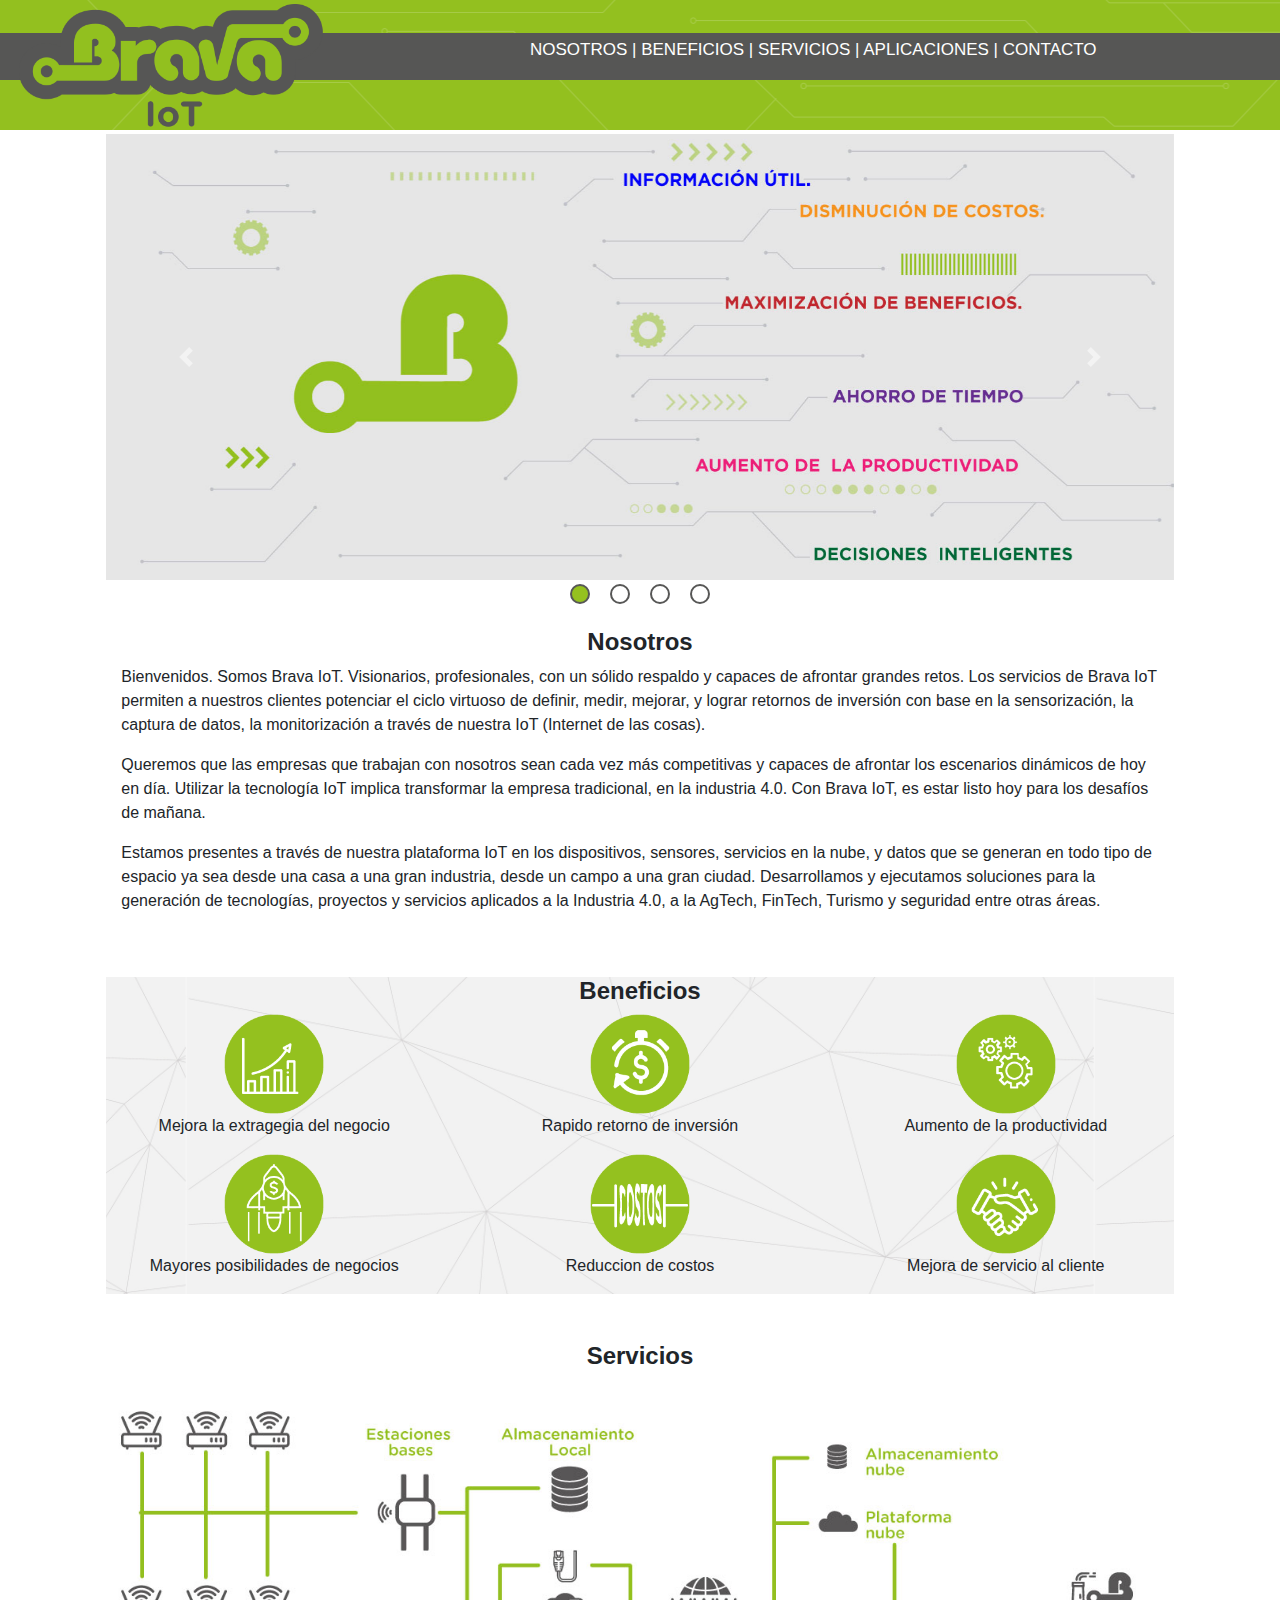
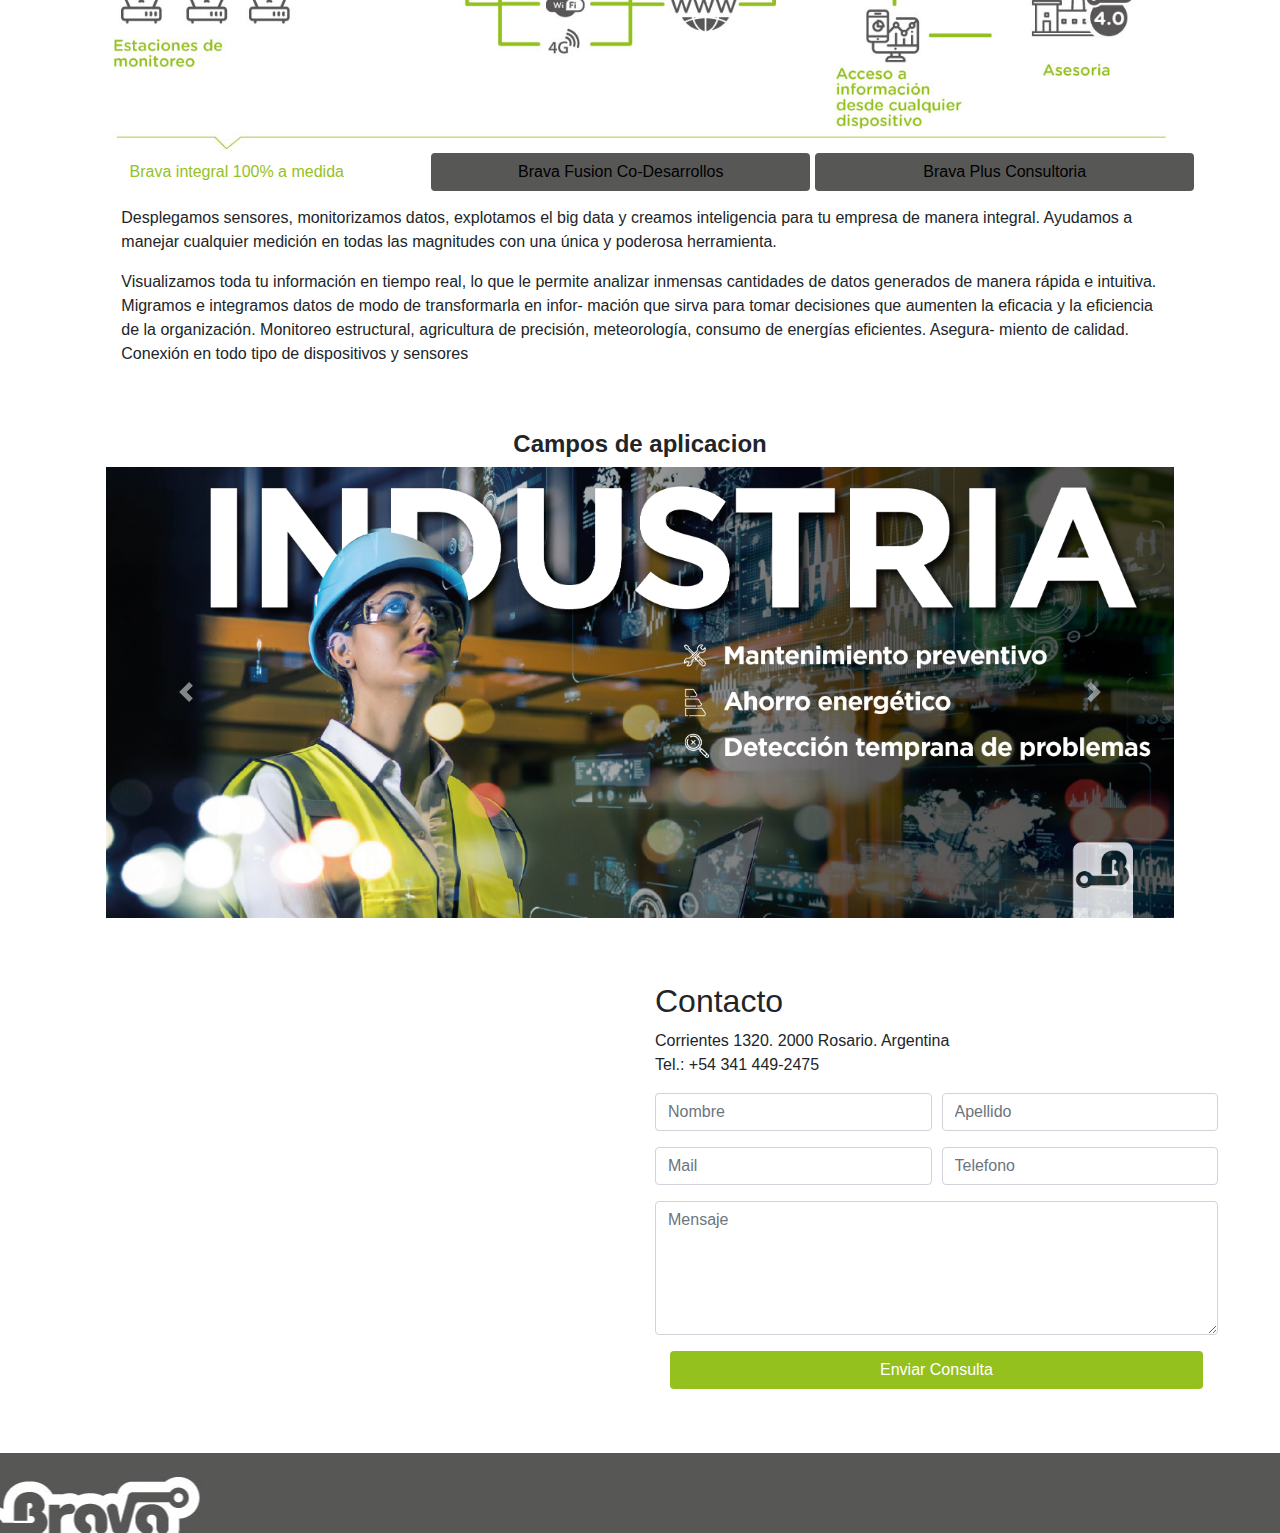
==== index.html @ 7b2b9c3a "cambio de nombre a html principal" ====
<!DOCTYPE html>
<html lang="en" xmlns="http://www.w3.org/1999/html">
<head>
    <link rel="stylesheet" href="https://use.fontawesome.com/releases/v5.8.1/css/all.css" integrity="sha384-50oBUHEmvpQ+1lW4y57PTFmhCaXp0ML5d60M1M7uH2+nqUivzIebhndOJK28anvf" crossorigin="anonymous">
    <!-- Required meta tags -->
    <meta charset="utf-8">
    <meta name="viewport" content="width=device-width, initial-scale=1, shrink-to-fit=no">
    <!-- Bootstrap CSS -->
    <link rel="stylesheet" href="css/general.css">
    <link rel="stylesheet" href="https://maxcdn.bootstrapcdn.com/bootstrap/4.0.0/css/bootstrap.min.css" integrity="sha384-Gn5384xqQ1aoWXA+058RXPxPg6fy4IWvTNh0E263XmFcJlSAwiGgFAW/dAiS6JXm" crossorigin="anonymous">
    <title>Brava-IoT</title>
    <link rel="shortcut icon" href="B verde.png">
</head>

<body>
<nav class="col-9" id="menuMobile" style="display: none;">
    <div class="navbar-collapse" id="navbarNavDropdown">
        <ul class="navbar-nav">
            <li class="nav-item py-2 border-bottom">
                <a class="nav-link color-inherit" id="nosMob">NOSOTROS</a>
            </li>
            <li class="nav-item py-2 border-bottom">
                <a class="nav-link" id="benMob" >BENEFICIOS</a>
            </li>
            <li class="nav-item py-2 border-bottom">
                <a class="nav-link" id="serMob">SERVICIOS</a>
            </li>
            <li class="nav-item py-2 border-bottom">
                <a class="nav-link"  id="appMob">APLICACIONES</a>
            </li>
            <li class="nav-item py-2 border-bottom">
                <a class="nav-link" id="contMob" >CONTACTO</a>
            </li>
        </ul>
    </div>
</nav>

<header id="header" >
    <button class="burger navbar-toggler" type="button"> 
        <i class="fa fa-bars"></i>
    </button>
    <div>
        <img src="img/Logo-header.png" class="img-header" >
        <div class=" menu">
            <h5 style="color: white" class="h5nos">
                <a style='text-decoration:none; color: white;'  id="nosM">NOSOTROS</a>
                |  <a style='text-decoration:none; color: white;' class=" nav-item" id="benM">BENEFICIOS</a>
                |  <a style='text-decoration:none; color: white;' class="nav-item" id="serM">SERVICIOS</a>
                |  <a style='text-decoration:none; color: white;' class=" nav-item" id="appM">APLICACIONES</a>
                |  <a style='text-decoration:none; color: white;' class="nav-item" id="contM">CONTACTO</a>
            </h5>
        </div>
    </div>

</header>
<br>
<div class="container contenedor" >
    <div class="slider">
        <div id="carouselExampleIndicators" class="carousel slide" data-ride="carousel">
            <ol class="carousel-indicators">
                <li data-target="#carouselExampleIndicators" data-slide-to="0" class="active indicadorCarrousel"></li>
                <li data-target="#carouselExampleIndicators" data-slide-to="1" class="indicadorCarrousel"></li>
                <li data-target="#carouselExampleIndicators" data-slide-to="2" class="indicadorCarrousel"></li>
                <li data-target="#carouselExampleIndicators" data-slide-to="3" class="indicadorCarrousel" ></li>
              </ol>
            <div class="carousel-inner">
              <div class="carousel-item active">
                <img class="d-block w-100" src="img/Slider/SLIDER-1.jpg" alt="First slide">
              </div>
              <div class="carousel-item">
                <img class="d-block w-100" src="img/Slider/SLIDER-2.jpg" alt="Second slide">
              </div>
              <div class="carousel-item">
                <img class="d-block w-100" src="img/Slider/SLIDER-3.jpg" alt="Third slide">
              </div>
              <div class="carousel-item">
                <img class="d-block w-100" src="img/Slider/SLIDER-4.jpg" alt="fourth slide">
              </div>
              
            </div>
            <a class="carousel-control-prev" href="#carouselExampleIndicators" role="button" data-slide="prev">
              <span class="carousel-control-prev-icon" aria-hidden="true"></span>
              <span class="sr-only">Previous</span>
            </a>
            <a class="carousel-control-next" href="#carouselExampleIndicators" role="button" data-slide="next">
              <span class="carousel-control-next-icon" aria-hidden="true"></span>
              <span class="sr-only">Next</span>
            </a>
          </div> 
          
    </div>
    </br></br>
    <section id="nosotros">
        <h4 align="center"><b>Nosotros</b></h4>
        <div class="texto">
            <p>Bienvenidos. Somos Brava IoT. Visionarios, profesionales, con un sólido respaldo y capaces de afrontar grandes retos. Los servicios de Brava IoT permiten a nuestros clientes potenciar el ciclo virtuoso de definir, medir, mejorar, y lograr retornos de inversión con base en la sensorización, la captura de datos, la monitorización a través de nuestra IoT (Internet de las cosas).</p>

            <p> Queremos que las empresas que trabajan con nosotros sean cada vez más competitivas y capaces de afrontar los escenarios dinámicos de hoy en día. Utilizar la tecnología IoT implica transformar la empresa tradicional, en la industria 4.0. Con Brava IoT, es estar listo hoy para los desafíos de mañana.</p>

            <p> Estamos presentes a través de nuestra plataforma IoT en los dispositivos, sensores, servicios en la nube, y datos que se generan en todo tipo de espacio ya sea desde una casa a una gran industria, desde un campo a una gran ciudad. Desarrollamos y ejecutamos soluciones para la generación de tecnologías, proyectos y servicios aplicados a la Industria 4.0, a la AgTech, FinTech, Turismo y seguridad entre otras áreas.</p>

        </div>

        
    </section>
    </br></br>
    <section >
        
        <div id="beneficios" style="display: block;margin-left: auto;margin-right: auto;">
        <div class="text-center">
            <h4 align="center"><b>Beneficios</b></h4>
        </div>
            <div class="row " style="text-align: center;">
                <div class="col-6 col-md-4">
                    <img src="img/mejora-estrategia.png" class="imgBeneficios" >
                    <p>Mejora la extragegia del negocio</p>
                </div>
                <div class="col-6 col-md-4 ">
                    <img src="img/rapido-retorno-inversion.png" class="imgBeneficios" >
                    <p>Rapido retorno de inversión</p>
                </div>
                <div class="col-6 col-md-4 ">
                    <img src="img/Aumento-productividad.png" class="imgBeneficios" >
                    <p>Aumento de la productividad</p>
                </div>
               
                <div class="col-6 col-md-4 ">
                    <img src="img/mayores-posibilidades.png"class="imgBeneficios" >
                    <p>Mayores posibilidades de negocios</p>
                </div>
                <div class="col-6 col-md-4 ">
                    <img src="img/costos.png" class="imgBeneficios" >
                    <p>Reduccion de costos</p>
                </div>
                <div class="col-6 col-md-4 ">
                    <img src="img/mejora-de-servicio.png"class="imgBeneficios">
                    <p>Mejora de servicio al cliente</p>
                </div>
            </div>
        </div>
    </center>
    </section>
    </br></br>
    <section id ="servicios">
        <h4 align="center" ><b>Servicios</b></h4>
        
        <img src="img/servicios/servicios.jpg" width="90%"  alt="servicios" id="imgServicios"  class="centrado">
        <div class="centrado">
            <button id="btnServicios1" class=" btnServicio btn btnSeleccionado" onclick="cambiarDatos(1)" >Brava integral 100% a medida</button>
            <button id="btnServicios2" class="btnServicio btn center-block btnNoSeleccionado" onclick="cambiarDatos(2)" >Brava Fusion Co-Desarrollos</button>
            <button id="btnServicios3"  class="btnServicio btn center-block btnNoSeleccionado" onclick="cambiarDatos(3)" >Brava Plus Consultoria</button>
        </div>
        <div class="texto" style="margin-top: 15px;">
        <p>
            Desplegamos sensores, monitorizamos datos, explotamos el big data y creamos inteligencia para tu empresa
             de manera integral. Ayudamos a manejar cualquier medición en todas las magnitudes con una única y
            poderosa herramienta.
        </p>
        <p>
            Visualizamos toda tu información en tiempo real, lo que le permite analizar inmensas cantidades de datos
            generados de manera rápida e intuitiva. Migramos e integramos datos de modo de transformarla en infor-
            mación que sirva para tomar decisiones que aumenten la eficacia y la eficiencia de la organización.
            Monitoreo estructural, agricultura de precisión, meteorología, consumo de energías eficientes. Asegura-
            miento de calidad. Conexión en todo tipo de dispositivos y sensores
        </p>
    </div>
    </section>
    </br></br>
    <section id="aplicaciones">
        <h4 align="center"><b>Campos de aplicacion</b></h4>
        <div  class="slider">
            <div id="carouselExampleControls" class="carousel slide" data-ride="carousel">
                <div class="carousel-inner">
                  <div class="carousel-item active">
                    <img class="d-block w-100" src="img/Slider abajo/1-industria.jpg" alt="First slide">
                  </div>
                  <div class="carousel-item">
                    <img class="d-block w-100" src="img/Slider abajo/2-campo.jpg" alt="Second slide">
                  </div>
                  <div class="carousel-item">
                    <img class="d-block w-100" src="img/Slider abajo/3-biotecnologia.jpg" alt="Third slide">
                  </div>
                  <div class="carousel-item">
                    <img class="d-block w-100" src="img/Slider abajo/4-deportes.jpg" alt="Second slide">
                  </div>
                  <div class="carousel-item">
                    <img class="d-block w-100" src="img/Slider abajo/5-salud.jpg" alt="Third slide">
                  </div>
                  <div class="carousel-item">
                    <img class="d-block w-100" src="img/Slider abajo/6-hogar.jpg" alt="Second slide">
                  </div>
                  
                </div>
                <a class="carousel-control-prev" href="#carouselExampleControls" role="button" data-slide="prev">
                  <span class="carousel-control-prev-icon" aria-hidden="true"></span>
                  <span class="sr-only">Previous</span>
                </a>
                <a class="carousel-control-next" href="#carouselExampleControls" role="button" data-slide="next">
                  <span class="carousel-control-next-icon" aria-hidden="true"></span>
                  <span class="sr-only">Next</span>
                </a>
              </div>
        </div>
       
    </section>
    </br></br>
    <section id="contacto" class="contacto">
        <div class="container-fluid">
            <div class="row">
                <div class="col-12 col-md-6" id="mapsGPL">
                    <iframe src="https://www.google.com/maps/embed?pb=!1m18!1m12!1m3!1d2367.3585824301713!2d-60.64331380575927!3d-32.95231325475395!2m3!1f0!2f0!3f0!3m2!1i1024!2i768!4f13.1!3m3!1m2!1s0x0%3A0x48634bfb0e82efd8!2sGPL%20Sistemas%20SA!5e0!3m2!1ses!2sar!4v1582115072824!5m2!1ses!2sar"  frameborder="0" style="border:0; width:100%; height:100%;"  allowfullscreen=""></iframe>
                </div>
                <div class="col-12 col-md-6 py-3" id="formCon">
                    <h2 class="sizeh2">Contacto</h2>
                    <p class="pnos">
                        Corrientes 1320. 2000 Rosario. Argentina
                        <br>
                        Tel.: +54 341 449-2475
                        <br>
                    </p>
                    <form action="https://script.google.com/macros/s/AKfycby_UKivGF93tU7LrT63naEcHb3own962Rqt6sk4dbiiPIapubM/exec"
                          class="gform" method="POST">

                        <div class="thankyou_message alert alert-primary" style="display: none;">
                            <h2>Gracias por contactarnos! <br>Estaremos respondiendote pronto.</h2>
                        </div>
                        <div class="form-row  my-3">
                            <div class="col">
                                <input type="text" name="name" class="form-control" placeholder="Nombre" required>
                            </div>
                            <div class="col">
                                <input type="text" name="lastname" class="form-control" placeholder="Apellido" required>
                            </div>
                        </div>
                        <div class="form-row my-3">
                            <div class="col">
                                <input type="email" name="email" class="form-control" placeholder="Mail" required>
                            </div>
                            <div class="col">
                                <input type="text" name="tel" class="form-control" placeholder="Telefono" required>
                            </div>
                        </div>
                        <div class="form-row my-3">
                            <div class="col">
                                <textarea class="form-control" name="message" placeholder="Mensaje" rows="5" required></textarea>
                            </div>
                        </div>
                        <div class="col-12 text-center text-md-left">
                            <button style=" background-color: #95C11F;color: white;" class="btn btn-block rounded-pill px-5" type="submit">Enviar Consulta </button>
                        </div>
                    </form>
                </div>
            </div>
        </div>
    </section>

</div>
</br></br>
<footer id="footer" >
    
</footer>
 <!-- jQuery first, then Popper.js, then Bootstrap JS -->
 <script src="js/jquery-3.4.1.min.js"></script>
 <script src="js/bootstrap.min.js"></script>
 <script src="js/contacto.js"></script>
 <script>
    function cambiarDatos(orden){
            if(orden==1){
                $("#imgServicios").fadeOut(300, function (){
                    $("#imgServicios").attr("src","img/servicios/servicios.jpg");
                }).fadeIn(300);


                $("#btnServicios1").removeClass("btnNoSeleccionado");
                $("#btnServicios1").addClass("btnSeleccionado");

                $("#btnServicios2").removeClass("btnSeleccionado");
                $("#btnServicios3").removeClass("btnSeleccionado");

                $("#btnServicios2").addClass("btnNoSeleccionado");
                $("#btnServicios3").addClass("btnNoSeleccionado");

            }
            if(orden==2){
                $("#imgServicios").fadeOut(300, function (){
                    $("#imgServicios").attr("src","img/servicios/servicios2.jpg");
                }).fadeIn(300);

                $("#btnServicios2").removeClass("btnNoSeleccionado");
                $("#btnServicios2").addClass("btnSeleccionado");

                $("#btnServicios1").removeClass("btnSeleccionado");
                $("#btnServicios3").removeClass("btnSeleccionado");

                $("#btnServicios1").addClass("btnNoSeleccionado");
                $("#btnServicios3").addClass("btnNoSeleccionado");


            }
            if(orden==3){
                $("#imgServicios").fadeOut(300, function (){
                    $("#imgServicios").attr("src","img/servicios/servicios3.jpg");
                }).fadeIn(300);

                $("#btnServicios3").removeClass("btnNoSeleccionado");
                $("#btnServicios3").addClass("btnSeleccionado");

                $("#btnServicios1").removeClass("btnSeleccionado");
                $("#btnServicios2").removeClass("btnSeleccionado");

                $("#btnServicios1").addClass("btnNoSeleccionado");
                $("#btnServicios2").addClass("btnNoSeleccionado");
            }
        }

        $(document).ready(function(){

	   		// scroll desde pc o pantalla grande
    		$("#nosM").click(function() {
    		    $('html,body').animate({
    		        scrollTop: $("#nosotros").offset().top},
    		        'slow');
    		});
    		$("#benM").click(function() {

    		    $('html,body').animate({
    		        scrollTop: $("#beneficios").offset().top},
    		        'slow');
    		});
    		$("#serM").click(function() {
    		    $('html,body').animate({
    		        scrollTop: $("#servicios").offset().top},
    		        'slow');
    		});
    		$("#appM").click(function() {
                console.log("yendo a aplicaiones")
    		    $('html,body').animate({
    		        scrollTop: $("#aplicaciones").offset().top},
    		        'slow');
    		});
    		$("#contM").click(function() {
    		    $('html,body').animate({
    		        scrollTop: $(".contacto").offset().top},
    		        'slow');
    		});

    		// SCROLEO AL CLICKEAR EL MENU EN PANTALLA CEL (-768px)
    		// CIERRA EL MENU HAMBURGUESA
    		$("#nosMob").click(function() {
                $("#menuMobile").css('display', 'none');
    		    $('html,body').animate({
    		        scrollTop: $("#nosotros").offset().top},
    		        'slow');
    		});
    		$("#benMob").click(function() {
    			$("#menuMobile").css('display', 'none');
    		    $('html,body').animate({
    		        scrollTop: $("#beneficios").offset().top},
    		        'slow');
    		});

    		$("#serMob").click(function() {
    			$("#menuMobile").css('display', 'none');
    		    $('html,body').animate({
    		        scrollTop: $("#servicios").offset().top},
    		        'slow');
    		});

    		$("#appMob").click(function() {
    			$("#menuMobile").css('display', 'none');
    		    $('html,body').animate({
    		        scrollTop: $("#aplicaciones").offset().top},
    		        'slow');
    		});

    		$("#contMob").click(function() {
    			$("#menuMobile").css('display', 'none');
    		    $('html,body').animate({
    		        scrollTop: $("#contacto").offset().top},
    		        'slow');
    		});


    		$(".burger").click(function(){

    			$("#menuMobile").animate({width:'toggle'},350);

    		});



        })

        // Cierre del menu hamburguesa al clickear afuera
		$(document).mouseup(e => {
			if (!$('#menuMobile').is(e.target) // if the target of the click isn't the container...
					&& $('#menuMobile').has(e.target).length === 0 // ... nor a descendant of the container
					&& $('#menuMobile').css('display') != 'none' ) // and inst hide
			{
				$("#menuMobile").animate({width:'toggle'},350);

		}
		});
</script>
</body>
</html>
---- css/general.css ----
body{
        font-family: Lato-Regular;
    }
    a:hover{
        text-decoration: underline !important;
    }
    a{
        cursor: pointer !important;
    }
    .slider{
        width: 90%;
        display: block;
        margin-left: auto;
        margin-right: auto;

    }
    .centrado{
        display: block;
        margin-left: auto;
        margin-right: auto;
    }
    #header{

        background-image: url('../img/bg_header.png');
        background-repeat: no-repeat;
        background-position: top;
        background-position-x: center;
        background-position-y: top;
        width: 100%;
        height:  130px;
    }
    #beneficios{
        background-image: url('../img/bg_iconos.jpg');
        background-position: top;
        background-position-x: center;
        background-position-y: top;
        background-size: contain;
        width: 90%;
        height: auto;
    }
    #footer{
        background-image: url('../img/footer.jpg');
        background-repeat: no-repeat;
        background-position: top;
        background-position-x: center;
        background-position-y: top;
        background-size: auto;
        width: 100%;
        height:  80px;
    }
    
    .menu {
        display: none;
        position: absolute;
        top: 40px;
        left: 530px;

    }
    .btn{
        white-space: normal !important;
    }
    .imgBeneficios{
        width: 100px;
    }
    #menuMobile {
        display: none;
        background-repeat: repeat;
        height: 100%;
        position: fixed;
        z-index: 999;
        padding: 1rem 1rem;
        color: white;
    }
    .btnSeleccionado{
        background-color: white !important;
        color: #95C11F;
        text-decoration: none;
    }
    .btnNoSeleccionado{
        background-color: #575756 !important;
        color:black;
    }
    .contenedor{
        max-width: 95% !important;
        margin-top: -20px;
        
        margin-right: auto;
        margin-left: auto;

    }
    .texto{
        width: 90%;
        padding-right: 15px;
        padding-left: 15px;
        margin-right: auto;
        margin-left: auto;
    }

    .h5nos{
        margin-bottom: 0;
        font-size: 1.063rem;
    }
    #menuMobile {
        display: none;
        background-repeat: repeat;
        background-color: #575756;
        height: 100%;
        position: fixed;
        z-index: 999;
        padding: 1rem 1rem;
        color: white;
    }
    .burger {
        position: absolute;
         top: 1%;
         right: 2%;
        color: white;
        border: 1px solid white;
         display: block;
         z-index: 998;
    }
    @media (min-width:768px) {
        
        .burger {
            display: none;
        }
        .menu {
            display: block;
        }
    }
    @media (max-width:768px) {
        #header{
            height:  100px !important   ;
        }
        .slider{
            width: 100% !important;
            display: block!important;
            margin-left: auto!important;
            margin-right: auto!important;
        }
        .imgBeneficios{
            width: 50px !important    ;
        }
    
        .img-header{
            height: 90px !important;
            margin-top:15px !important;
        }
        .btnServicio{
            width :32%; border-radius: 0px; outline: none;
            height: 110px !important;
        }
    }
    
    .btnServicio{
        width :32%; border-radius: 0px; outline: none;
    }
    .img-header{
        height: 150px;
        margin-top:-10px;
    }
    .navbar-toggler{
        padding-top: 41px !important;
    }        
        

    .indicadorCarrousel{
        width: 20px !important;
        height: 20px  !important;
        border-radius: 100% !important;
        border-color: #575756 !important;
        border-width: 2px !important;
        border: solid;
        margin-right: 10px !important;
        margin-left: 10px !important;
        bottom: -50px !important;
        
    }
    .active{
        background-color: #95C11F !important;
    }
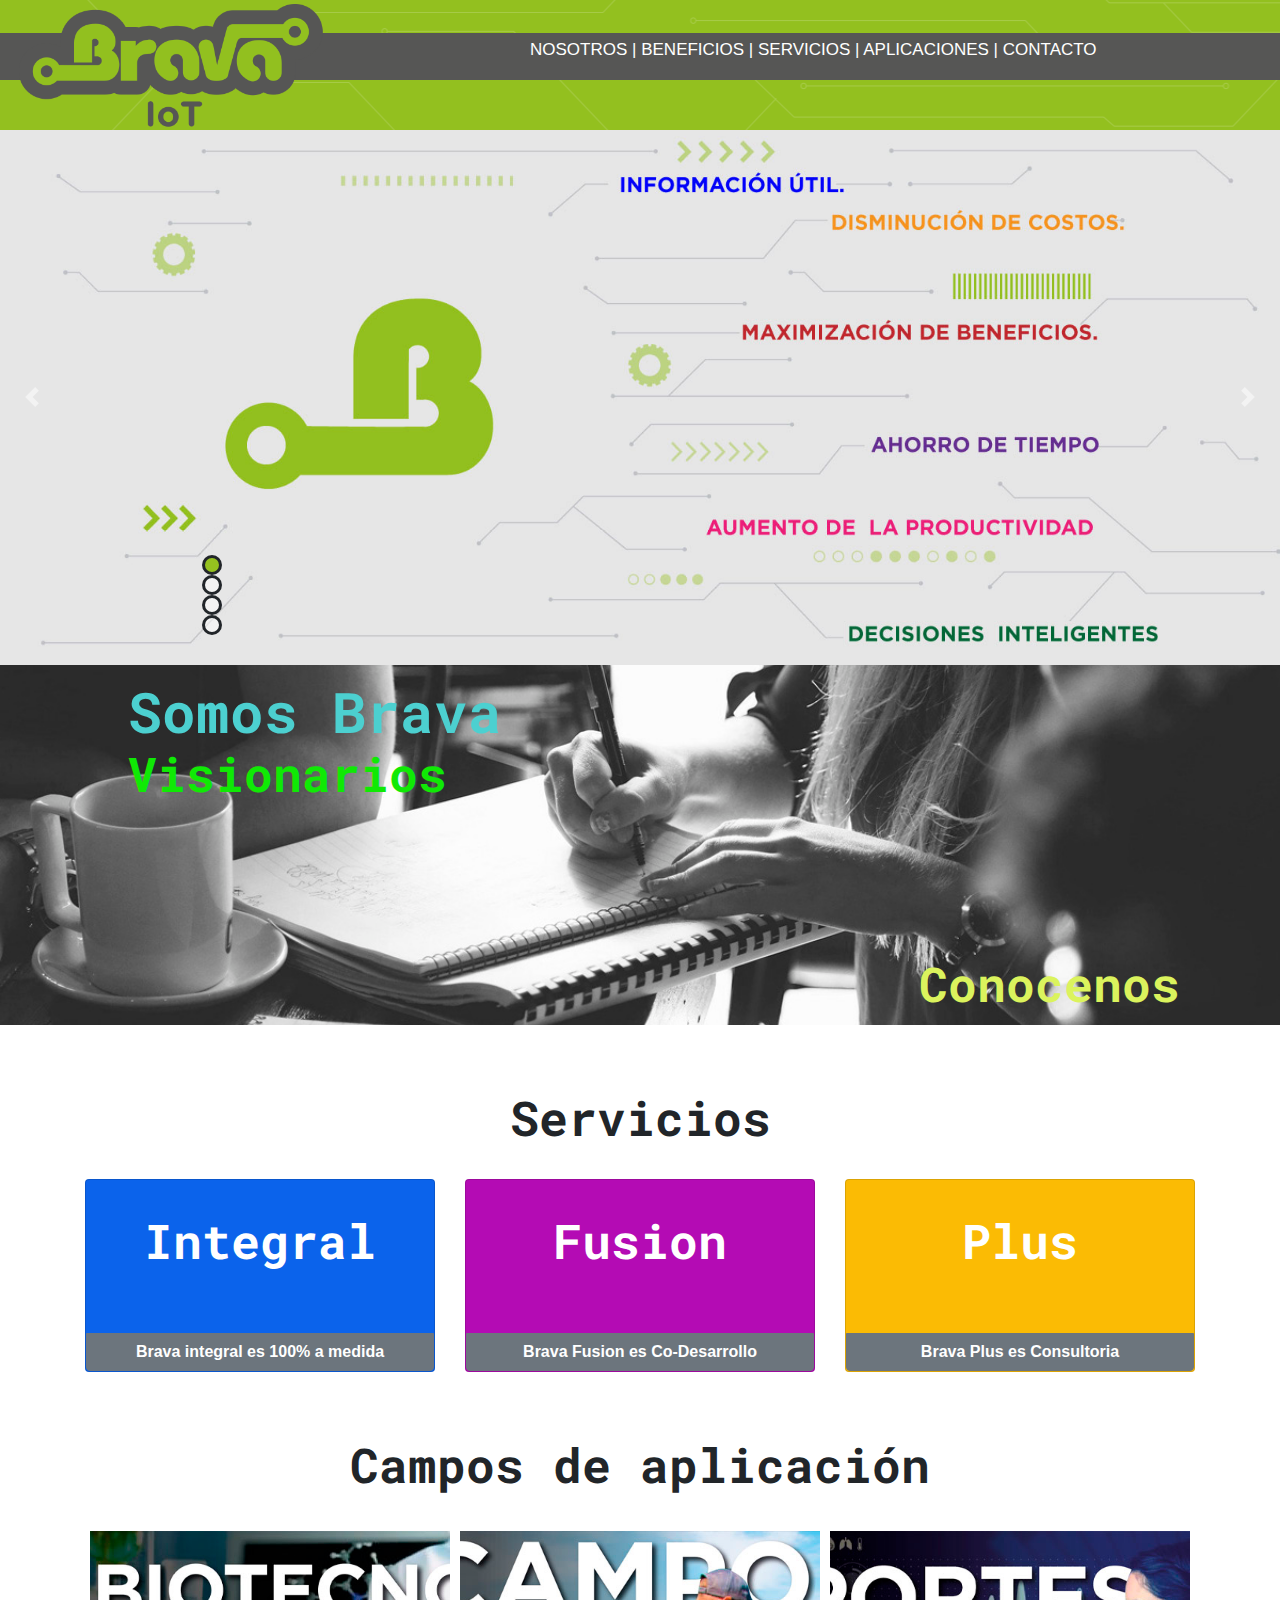
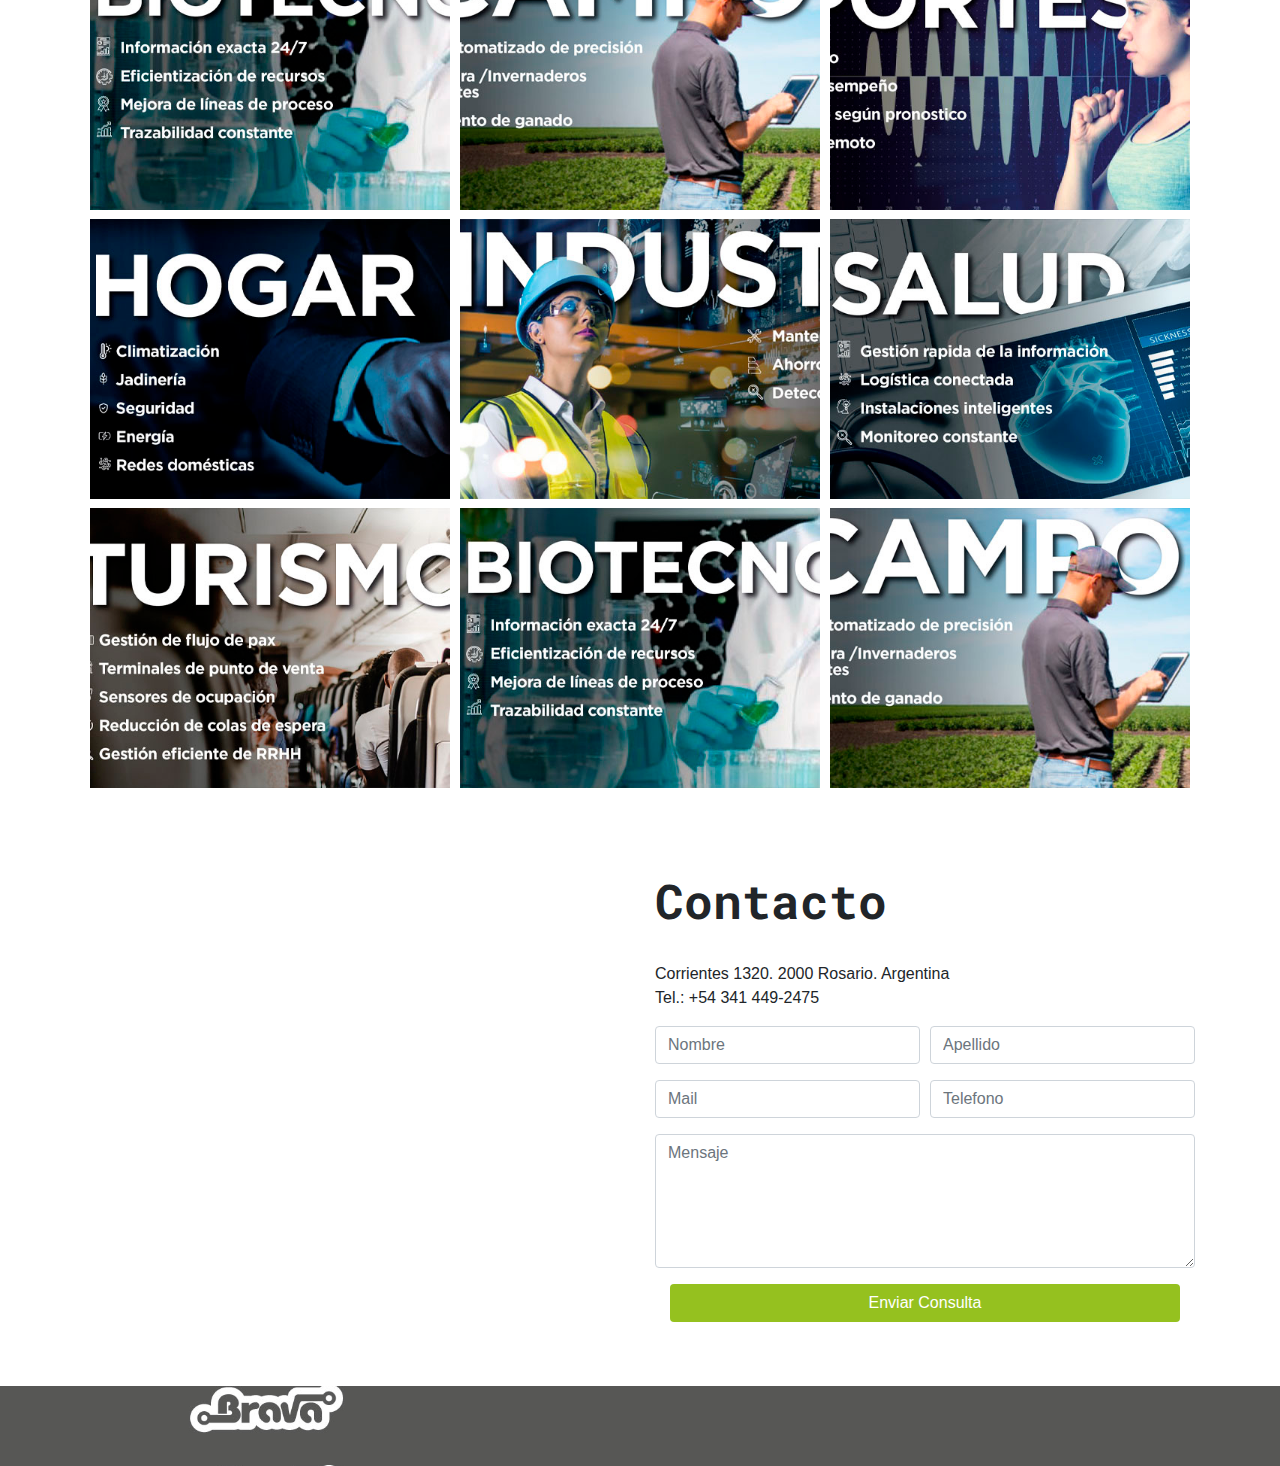
==== commit 37d0fee6: "Ajustes a la web, adaptaciones para mobile." ====
--- a/index.html
+++ b/index.html
@@ -2,6 +2,8 @@
 <html lang="en" xmlns="http://www.w3.org/1999/html">
 <head>
     <link rel="stylesheet" href="https://use.fontawesome.com/releases/v5.8.1/css/all.css" integrity="sha384-50oBUHEmvpQ+1lW4y57PTFmhCaXp0ML5d60M1M7uH2+nqUivzIebhndOJK28anvf" crossorigin="anonymous">
+    <link rel="preconnect" href="https://fonts.gstatic.com">
+    <link href="https://fonts.googleapis.com/css2?family=Roboto+Mono:wght@700&display=swap" rel="stylesheet">
     <!-- Required meta tags -->
     <meta charset="utf-8">
     <meta name="viewport" content="width=device-width, initial-scale=1, shrink-to-fit=no">
@@ -53,11 +55,10 @@
     </div>
 
 </header>
-<br>
-<div class="container contenedor" >
+<div class="container-fluid" id="container-brava">
     <div class="slider">
         <div id="carouselExampleIndicators" class="carousel slide" data-ride="carousel">
-            <ol class="carousel-indicators">
+            <ol class="carousel-indicators d-none d-md-block">
                 <li data-target="#carouselExampleIndicators" data-slide-to="0" class="active indicadorCarrousel"></li>
                 <li data-target="#carouselExampleIndicators" data-slide-to="1" class="indicadorCarrousel"></li>
                 <li data-target="#carouselExampleIndicators" data-slide-to="2" class="indicadorCarrousel"></li>
@@ -65,16 +66,20 @@
               </ol>
             <div class="carousel-inner">
               <div class="carousel-item active">
-                <img class="d-block w-100" src="img/Slider/SLIDER-1.jpg" alt="First slide">
+                <img class="w-100 d-none d-md-block" src="img/Slider/SLIDER-1.jpg" alt="First slide">
+                  <img class="w-100 d-block d-sm-none" src="img/slider-mobile/brava-inicial.jpg" alt="Brava">
               </div>
               <div class="carousel-item">
-                <img class="d-block w-100" src="img/Slider/SLIDER-2.jpg" alt="Second slide">
+                <img class="w-100 d-none d-md-block" src="img/Slider/SLIDER-2.jpg" alt="Second slide">
+                  <img class="w-100 d-block d-sm-none" src="img/slider-mobile/informacion-actualizada.jpg" alt="Informacion de Brava">
               </div>
               <div class="carousel-item">
-                <img class="d-block w-100" src="img/Slider/SLIDER-3.jpg" alt="Third slide">
+                <img class="w-100 d-none d-md-block" src="img/Slider/SLIDER-3.jpg" alt="Third slide">
+                  <img class="w-100 d-block d-sm-none" src="img/slider-mobile/monitoreo-remoto.jpg" alt="Monitoreo Remoto">
               </div>
               <div class="carousel-item">
-                <img class="d-block w-100" src="img/Slider/SLIDER-4.jpg" alt="fourth slide">
+                <img class="d-w-100 d-none d-md-block" src="img/Slider/SLIDER-4.jpg" alt="fourth slide">
+                  <img class="w-100 d-block d-sm-none" src="img/slider-mobile/triple-impacto.jpg" alt="Triple impacto">
               </div>
               
             </div>
@@ -89,9 +94,29 @@
           </div> 
           
     </div>
-    </br></br>
+
     <section id="nosotros">
-        <h4 align="center"><b>Nosotros</b></h4>
+        <div class="container-fluid">
+                <div class="row justify-content-between">
+                <div class="col-sm-12 col-md-12 col-lg-4 col-xl-6 align-self-start">
+                        <h1 class="title brava">
+                            <a>Somos Brava</a>
+                        </h1>
+                    <h2 class="title visionarios">
+                        <a>Visionarios</a>
+                    </h2>
+                </div>
+                <div class="col-sm-12 col-md-12 col-lg-3 col-xl-3 align-self-end">
+                    <h2 class="title conocenos">
+                        <a>Conocenos</a>
+                    </h2>
+                </div>
+            </div>
+        </div>
+
+
+
+        <!--<h4 align="center"><b>Nosotros</b></h4>
         <div class="texto">
             <p>Bienvenidos. Somos Brava IoT. Visionarios, profesionales, con un sólido respaldo y capaces de afrontar grandes retos. Los servicios de Brava IoT permiten a nuestros clientes potenciar el ciclo virtuoso de definir, medir, mejorar, y lograr retornos de inversión con base en la sensorización, la captura de datos, la monitorización a través de nuestra IoT (Internet de las cosas).</p>
 
@@ -99,14 +124,14 @@
 
             <p> Estamos presentes a través de nuestra plataforma IoT en los dispositivos, sensores, servicios en la nube, y datos que se generan en todo tipo de espacio ya sea desde una casa a una gran industria, desde un campo a una gran ciudad. Desarrollamos y ejecutamos soluciones para la generación de tecnologías, proyectos y servicios aplicados a la Industria 4.0, a la AgTech, FinTech, Turismo y seguridad entre otras áreas.</p>
 
-        </div>
-
-        
+        </div>-->
+
     </section>
-    </br></br>
+
+
     <section >
         
-        <div id="beneficios" style="display: block;margin-left: auto;margin-right: auto;">
+        <!--<div id="beneficios" style="display: block;margin-left: auto;margin-right: auto;">
         <div class="text-center">
             <h4 align="center"><b>Beneficios</b></h4>
         </div>
@@ -137,14 +162,89 @@
                     <p>Mejora de servicio al cliente</p>
                 </div>
             </div>
-        </div>
+        </div>-->
     </center>
     </section>
-    </br></br>
-    <section id ="servicios">
-        <h4 align="center" ><b>Servicios</b></h4>
-        
-        <img src="img/servicios/servicios.jpg" width="90%"  alt="servicios" id="imgServicios"  class="centrado">
+
+    <section id ="servicios" class="seccion">
+        <h2 align="center" class="title">Servicios</h2>
+        <!--card desktop-->
+        <div class="container d-none d-md-block">
+            <div class="row ">
+                <div class="col-4">
+                    <div class="card card-integral">
+                        <div class="card-body">
+                            <h5 class="card-title title">Integral</h5>
+                            <a href="#" class="btn btn-secondary">Brava integral es 100% a medida</a>
+                        </div>
+                    </div>
+                </div>
+                <div class="col-4">
+                    <div class="card card-fusion">
+                        <div class="card-body">
+                            <h5 class="card-title title">Fusion</h5>
+                            <a href="#" class="btn btn-secondary">Brava Fusion es Co-Desarrollo</a>
+                        </div>
+                    </div>
+                </div>
+                <div class="col-4">
+                    <div class="card card-plus">
+                        <div class="card-body">
+                            <h5 class="card-title title">Plus</h5>
+                            <a href="#" class="btn btn-secondary">Brava Plus es Consultoria</a>
+                        </div>
+                    </div>
+                </div>
+            </div>
+        </div>
+
+        <!--slider mobile-->
+        <div class="slider d-block d-sm-none">
+            <div id="carousel-servicios" class="carousel slide" data-ride="carousel">
+                <ol class="carousel-indicators">
+                    <li data-target="#carouselExampleIndicators" data-slide-to="0" class="active indicadorCarrousel"></li>
+                    <li data-target="#carouselExampleIndicators" data-slide-to="1" class="indicadorCarrousel"></li>
+                    <li data-target="#carouselExampleIndicators" data-slide-to="2" class="indicadorCarrousel"></li>
+                </ol>
+                <div class="carousel-inner">
+                    <div class="carousel-item active">
+                        <div class="card card-integral">
+                            <div class="card-body">
+                                <h5 class="card-title title">Integral</h5>
+                                <a href="#" class="btn btn-secondary">Brava integral es 100% a medida</a>
+                            </div>
+                        </div>
+                    </div>
+                    <div class="carousel-item">
+                        <div class="card card-fusion">
+                            <div class="card-body">
+                                <h5 class="card-title title">Fusion</h5>
+                                <a href="#" class="btn btn-secondary">Brava Fusion es Co-Desarrollo</a>
+                            </div>
+                        </div>
+                    </div>
+                    <div class="carousel-item">
+                        <div class="card card-plus">
+                            <div class="card-body">
+                                <h5 class="card-title title">Plus</h5>
+                                <a href="#" class="btn btn-secondary">Brava Plus es Consultoria</a>
+                            </div>
+                        </div>
+                    </div>
+                </div>
+                <a class="carousel-control-prev" href="#carousel-servicios" role="button" data-slide="prev">
+                    <span class="carousel-control-prev-icon" aria-hidden="true"></span>
+                    <span class="sr-only">Previous</span>
+                </a>
+                <a class="carousel-control-next" href="#carousel-servicios" role="button" data-slide="next">
+                    <span class="carousel-control-next-icon" aria-hidden="true"></span>
+                    <span class="sr-only">Next</span>
+                </a>
+            </div>
+
+        </div>
+
+        <!--<img src="img/servicios/servicios.jpg" width="90%"  alt="servicios" id="imgServicios"  class="centrado">
         <div class="centrado">
             <button id="btnServicios1" class=" btnServicio btn btnSeleccionado" onclick="cambiarDatos(1)" >Brava integral 100% a medida</button>
             <button id="btnServicios2" class="btnServicio btn center-block btnNoSeleccionado" onclick="cambiarDatos(2)" >Brava Fusion Co-Desarrollos</button>
@@ -161,14 +261,48 @@
             generados de manera rápida e intuitiva. Migramos e integramos datos de modo de transformarla en infor-
             mación que sirva para tomar decisiones que aumenten la eficacia y la eficiencia de la organización.
             Monitoreo estructural, agricultura de precisión, meteorología, consumo de energías eficientes. Asegura-
-            miento de calidad. Conexión en todo tipo de dispositivos y sensores
-        </p>
-    </div>
+            miento de calidad. Conexión en
+        </p>-->
     </section>
-    </br></br>
-    <section id="aplicaciones">
-        <h4 align="center"><b>Campos de aplicacion</b></h4>
-        <div  class="slider">
+    <section id="aplicaciones" class="seccion">
+        <div class="container">
+            <h4 class="title" align="center">Campos de aplicación</h4>
+            <div class="row no-gutters">
+                <div class="col-sm-12 col-md-4 col-lg-4 col-xl-4 col-aplicaciones">
+                    <img src="img/aplicacion/biotecnologia.jpg">
+                </div>
+                <div class="col-sm-12 col-md-4 col-lg-4 col-xl-4 col-aplicaciones">
+                    <img src="img/aplicacion/campo.jpg">
+                </div>
+                <div class="col-sm-12 col-md-4 col-lg-4 col-xl-4 col-aplicaciones">
+                    <img src="img/aplicacion/deportes.jpg">
+                </div>
+            </div>
+            <div class="row no-gutters">
+                <div class="col-sm-12 col-md-4 col-lg-4 col-xl-4 col-aplicaciones">
+                    <img src="img/aplicacion/hogar.jpg">
+                </div>
+                <div class="col-sm-12 col-md-4 col-lg-4 col-xl-4 col-aplicaciones">
+                    <img src="img/aplicacion/industria.jpg">
+                </div>
+                <div class="col-sm-12 col-md-4 col-lg-4 col-xl-4 col-aplicaciones">
+                    <img src="img/aplicacion/salud.jpg">
+                </div>
+            </div>
+            <div class="row no-gutters">
+                <div class="col-sm-12 col-md-4 col-lg-4 col-xl-4 col-aplicaciones">
+                    <img src="img/aplicacion/turismo.jpg">
+                </div>
+                <div class="col-sm-12 col-md-4 col-lg-4 col-xl-4 col-aplicaciones">
+                    <img src="img/aplicacion/biotecnologia.jpg">
+                </div>
+                <div class="col-sm-12 col-md-4 col-lg-4 col-xl-4 col-aplicaciones">
+                    <img src="img/aplicacion/campo.jpg">
+                </div>
+            </div>
+        </div>
+
+        <!--<div  class="slider">
             <div id="carouselExampleControls" class="carousel slide" data-ride="carousel">
                 <div class="carousel-inner">
                   <div class="carousel-item active">
@@ -200,18 +334,18 @@
                   <span class="sr-only">Next</span>
                 </a>
               </div>
-        </div>
+        </div>-->
        
     </section>
-    </br></br>
-    <section id="contacto" class="contacto">
-        <div class="container-fluid">
+
+    <section id="contacto" class="contacto seccion">
+        <div class="container">
             <div class="row">
                 <div class="col-12 col-md-6" id="mapsGPL">
                     <iframe src="https://www.google.com/maps/embed?pb=!1m18!1m12!1m3!1d2367.3585824301713!2d-60.64331380575927!3d-32.95231325475395!2m3!1f0!2f0!3f0!3m2!1i1024!2i768!4f13.1!3m3!1m2!1s0x0%3A0x48634bfb0e82efd8!2sGPL%20Sistemas%20SA!5e0!3m2!1ses!2sar!4v1582115072824!5m2!1ses!2sar"  frameborder="0" style="border:0; width:100%; height:100%;"  allowfullscreen=""></iframe>
                 </div>
                 <div class="col-12 col-md-6 py-3" id="formCon">
-                    <h2 class="sizeh2">Contacto</h2>
+                    <h2 class="sizeh2 title">Contacto</h2>
                     <p class="pnos">
                         Corrientes 1320. 2000 Rosario. Argentina
                         <br>
--- a/css/general.css
+++ b/css/general.css
@@ -1,3 +1,8 @@
+    :root{
+        --colorSomosBrava: #4cd0d0;
+        --colorVisionarios: #10e905;
+        --colorConocenos: #dbf35d
+    }
     body{
         font-family: Lato-Regular;
     }
@@ -7,20 +12,103 @@
     a{
         cursor: pointer !important;
     }
-    .slider{
+    /*.slider{
         width: 90%;
         display: block;
         margin-left: auto;
         margin-right: auto;
 
-    }
+    }*/
     .centrado{
         display: block;
         margin-left: auto;
         margin-right: auto;
     }
+
+    /*Nosotros*/
+    #nosotros{
+        background-color: #6c757d;
+        background-image: url("../img/nosotros/home-quienes-somos.jpg");
+        background-position: center;
+        background-size: cover;
+        height: 40vh;
+    }
+    #nosotros .row{
+        height: 100%;
+    }
+    #nosotros h1{
+        font-size: 3.5rem;
+    }
+    #nosotros h2{
+        font-size: 3rem;
+    }
+    #nosotros .conocenos{
+        color: var(--colorConocenos);
+        text-align: right;
+        margin-bottom: 0;
+    }
+    #nosotros .brava{
+        color: var(--colorSomosBrava);
+        margin-bottom: 0;
+    }
+    #nosotros .visionarios{
+        color: var(--colorVisionarios);
+    }
+
+    #nosotros .container-fluid{
+        padding: 1% 10%;
+        height: 100%;
+    }
+    #nosotros .title a:hover{
+        text-decoration: none !important;
+    }
+    .title{
+        font-family: 'Roboto Mono', monospace;
+        font-weight: bold;
+        margin-bottom: 2rem;
+        font-size: 3rem;
+    }
+    .seccion{
+        margin-top: 4rem;
+    }
+    #aplicaciones img{
+        width: 100%;
+    }
+    #aplicaciones .col-aplicaciones{
+        padding: 0.3rem;
+    }
+    #servicios .card .card-body{
+        padding: 0;
+        text-align: center;
+    }
+    #servicios .card-title {
+        margin-bottom: 4rem;
+        margin-top: 2rem;
+        color: white;
+    }
+    #servicios .btn.btn-secondary{
+        width: 100%;
+        border-top-left-radius: 0;
+        border-top-right-radius: 0;
+        font-weight: bold;
+    }
+    #servicios .btn.btn-secondary:hover{
+        color: #6c757d;
+        background-color: #fff;
+        border-color: #6c757d;
+        text-decoration: none!important;
+    }
+    #servicios .card-integral{
+        background-color: #0b63eb;
+    }
+    #servicios .card-fusion{
+        background-color: #b40bb4;
+    }
+    #servicios .card-plus{
+        background-color: #fbbb04;
+    }
+
     #header{
-
         background-image: url('../img/bg_header.png');
         background-repeat: no-repeat;
         background-position: top;
@@ -40,11 +128,11 @@
     }
     #footer{
         background-image: url('../img/footer.jpg');
-        background-repeat: no-repeat;
+        /*background-repeat: no-repeat;*/
         background-position: top;
-        background-position-x: center;
-        background-position-y: top;
-        background-size: auto;
+        *background-position-x: -265px;
+        background-position-y: -18px;
+        background-size: cover;
         width: 100%;
         height:  80px;
     }
@@ -80,14 +168,25 @@
         background-color: #575756 !important;
         color:black;
     }
-    .contenedor{
+    /*.contenedor{
         max-width: 95% !important;
         margin-top: -20px;
         
         margin-right: auto;
         margin-left: auto;
 
-    }
+    }*/
+    #container-brava {
+        padding-left: 0;
+        padding-right: 0;
+    }
+    #container-brava .carousel-indicators {
+        bottom: 4rem;
+    }
+    #container-brava .carousel-control-next,  #container-brava .carousel-control-prev{
+        width: 5%;
+    }
+
     .texto{
         width: 90%;
         padding-right: 15px;
@@ -112,15 +211,44 @@
     }
     .burger {
         position: absolute;
-         top: 1%;
+         top: -1%;
          right: 2%;
         color: white;
         border: 1px solid white;
          display: block;
          z-index: 998;
     }
+
+    .btnServicio{
+        width :32%; border-radius: 0px; outline: none;
+    }
+    .img-header{
+        height: 150px;
+        margin-top:-10px;
+    }
+    .navbar-toggler{
+        padding-top: 41px !important;
+    }        
+        
+
+    #container-brava .indicadorCarrousel{
+        width: 20px;
+        height: 20px;
+        border-radius: 100%;
+        border-color: #575756;
+        border-width: 2px;
+        border: solid;
+        margin-right: 10px;
+        margin-left: 10px;
+        bottom: -50px;
+        
+    }
+    .active{
+        background-color: #95C11F !important;
+    }
+
     @media (min-width:768px) {
-        
+
         .burger {
             display: none;
         }
@@ -130,52 +258,62 @@
     }
     @media (max-width:768px) {
         #header{
-            height:  100px !important   ;
-        }
-        .slider{
+            height:  90px  !important   ;
+            background-position-y: -11px !important;
+        }
+        #footer{
+            background-position-x: -215px  !important;
+            background-position-y: -20px !important;
+        }
+        /*.slider{
             width: 100% !important;
             display: block!important;
             margin-left: auto!important;
             margin-right: auto!important;
-        }
+        }*/
         .imgBeneficios{
             width: 50px !important    ;
         }
-    
+
         .img-header{
-            height: 90px !important;
-            margin-top:15px !important;
+            height: 90px    !important;
+            margin-top:3px  !important
         }
         .btnServicio{
             width :32%; border-radius: 0px; outline: none;
             height: 110px !important;
         }
-    }
-    
-    .btnServicio{
-        width :32%; border-radius: 0px; outline: none;
-    }
-    .img-header{
-        height: 150px;
-        margin-top:-10px;
-    }
-    .navbar-toggler{
-        padding-top: 41px !important;
-    }        
-        
-
-    .indicadorCarrousel{
-        width: 20px !important;
-        height: 20px  !important;
-        border-radius: 100% !important;
-        border-color: #575756 !important;
-        border-width: 2px !important;
-        border: solid;
-        margin-right: 10px !important;
-        margin-left: 10px !important;
-        bottom: -50px !important;
-        
-    }
-    .active{
-        background-color: #95C11F !important;
+        #nosotros {
+            height: 22vh;
+            margin-top: 1rem;
+        }
+        .title {
+            font-size: 1.5rem;
+        }
+        #nosotros h1 {
+            font-size: 2rem;
+        }
+        #nosotros h2 {
+            font-size: 1.5rem;
+        }
+        #nosotros .container-fluid {
+            padding: 2% 5%;
+        }
+        #servicios .carousel-indicators {
+            bottom: 1rem;
+        }
+        #servicios .card-title {
+            margin-top: 5rem;
+        }
+        #container-brava #servicios .indicadorCarrousel{
+            width: 20px;
+            height: 5px;
+            border-radius: 0;
+            border-color: transparent;
+            border-width: 0;
+            border: none;
+        }
+        #container-brava #servicios .carousel-indicators li{
+            background-color: #6c757d;
+        }
     }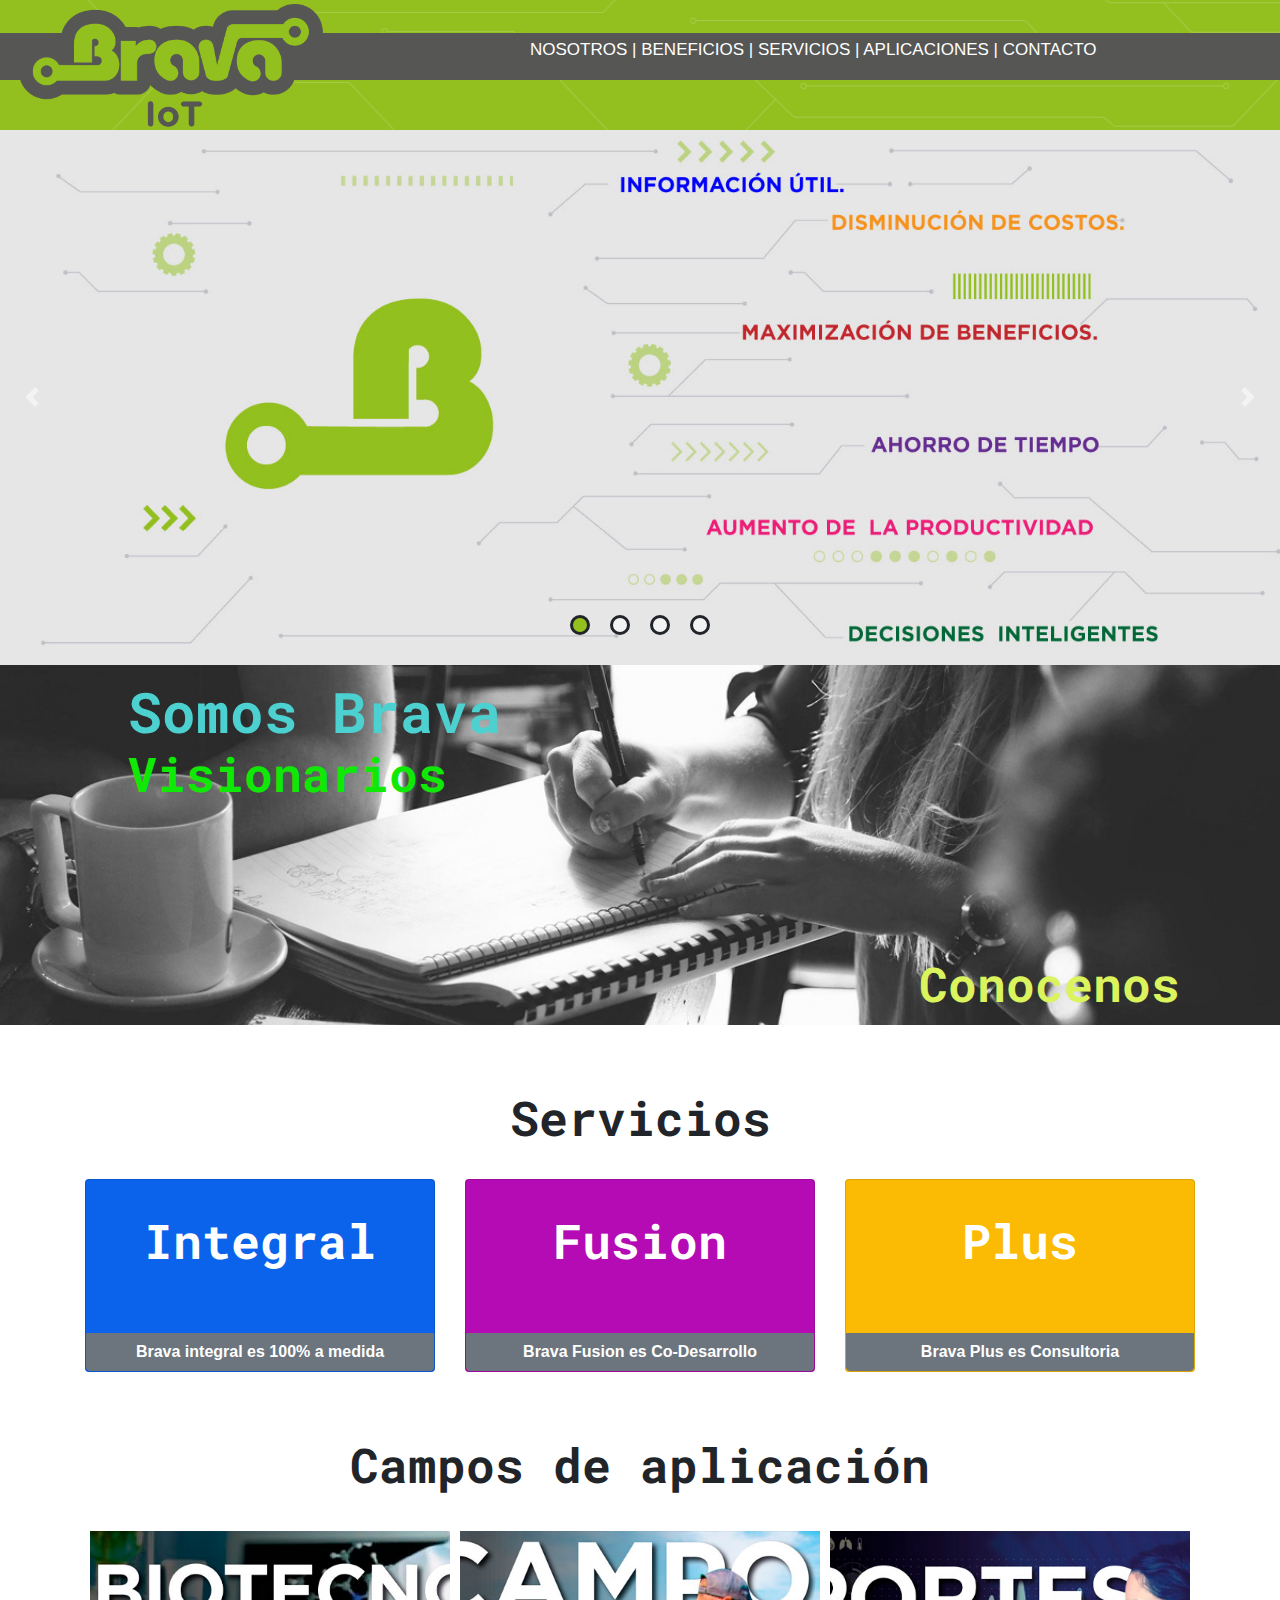
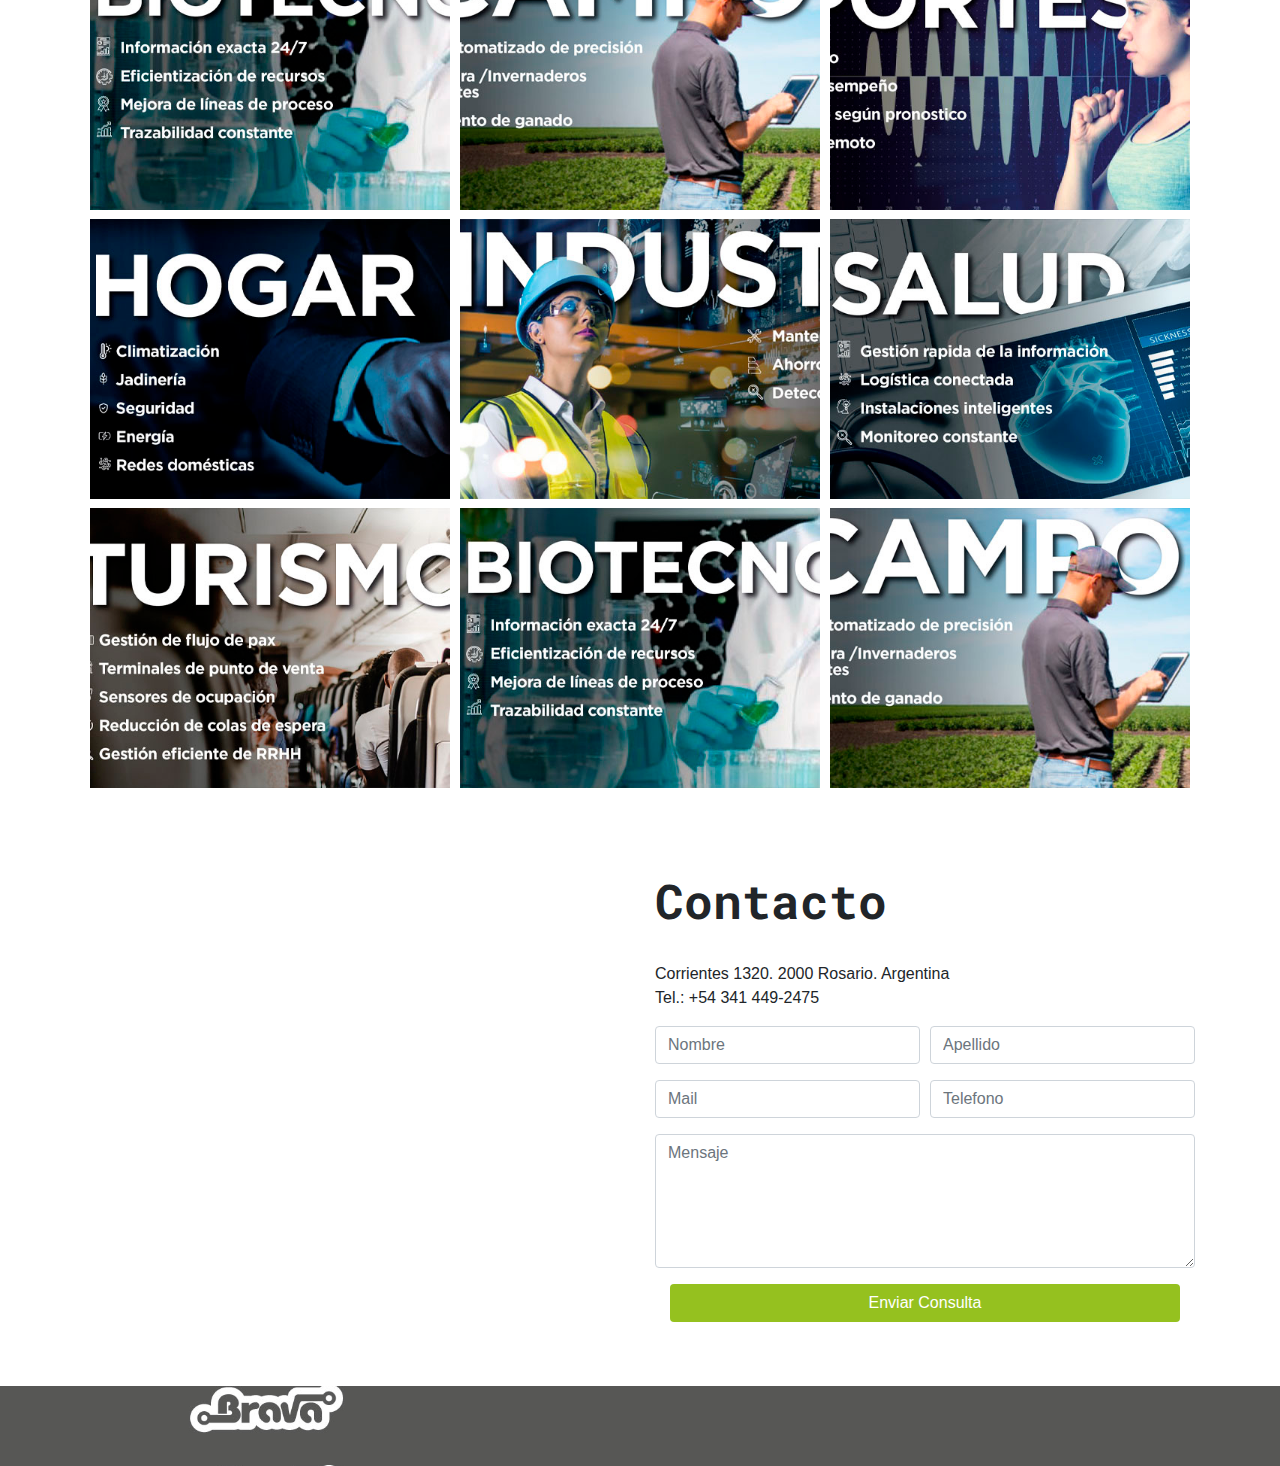
==== commit 5d154edd: "Correccion de indicadores del slider" ====
--- a/index.html
+++ b/index.html
@@ -58,7 +58,7 @@
 <div class="container-fluid" id="container-brava">
     <div class="slider">
         <div id="carouselExampleIndicators" class="carousel slide" data-ride="carousel">
-            <ol class="carousel-indicators d-none d-md-block">
+            <ol class="carousel-indicators">
                 <li data-target="#carouselExampleIndicators" data-slide-to="0" class="active indicadorCarrousel"></li>
                 <li data-target="#carouselExampleIndicators" data-slide-to="1" class="indicadorCarrousel"></li>
                 <li data-target="#carouselExampleIndicators" data-slide-to="2" class="indicadorCarrousel"></li>
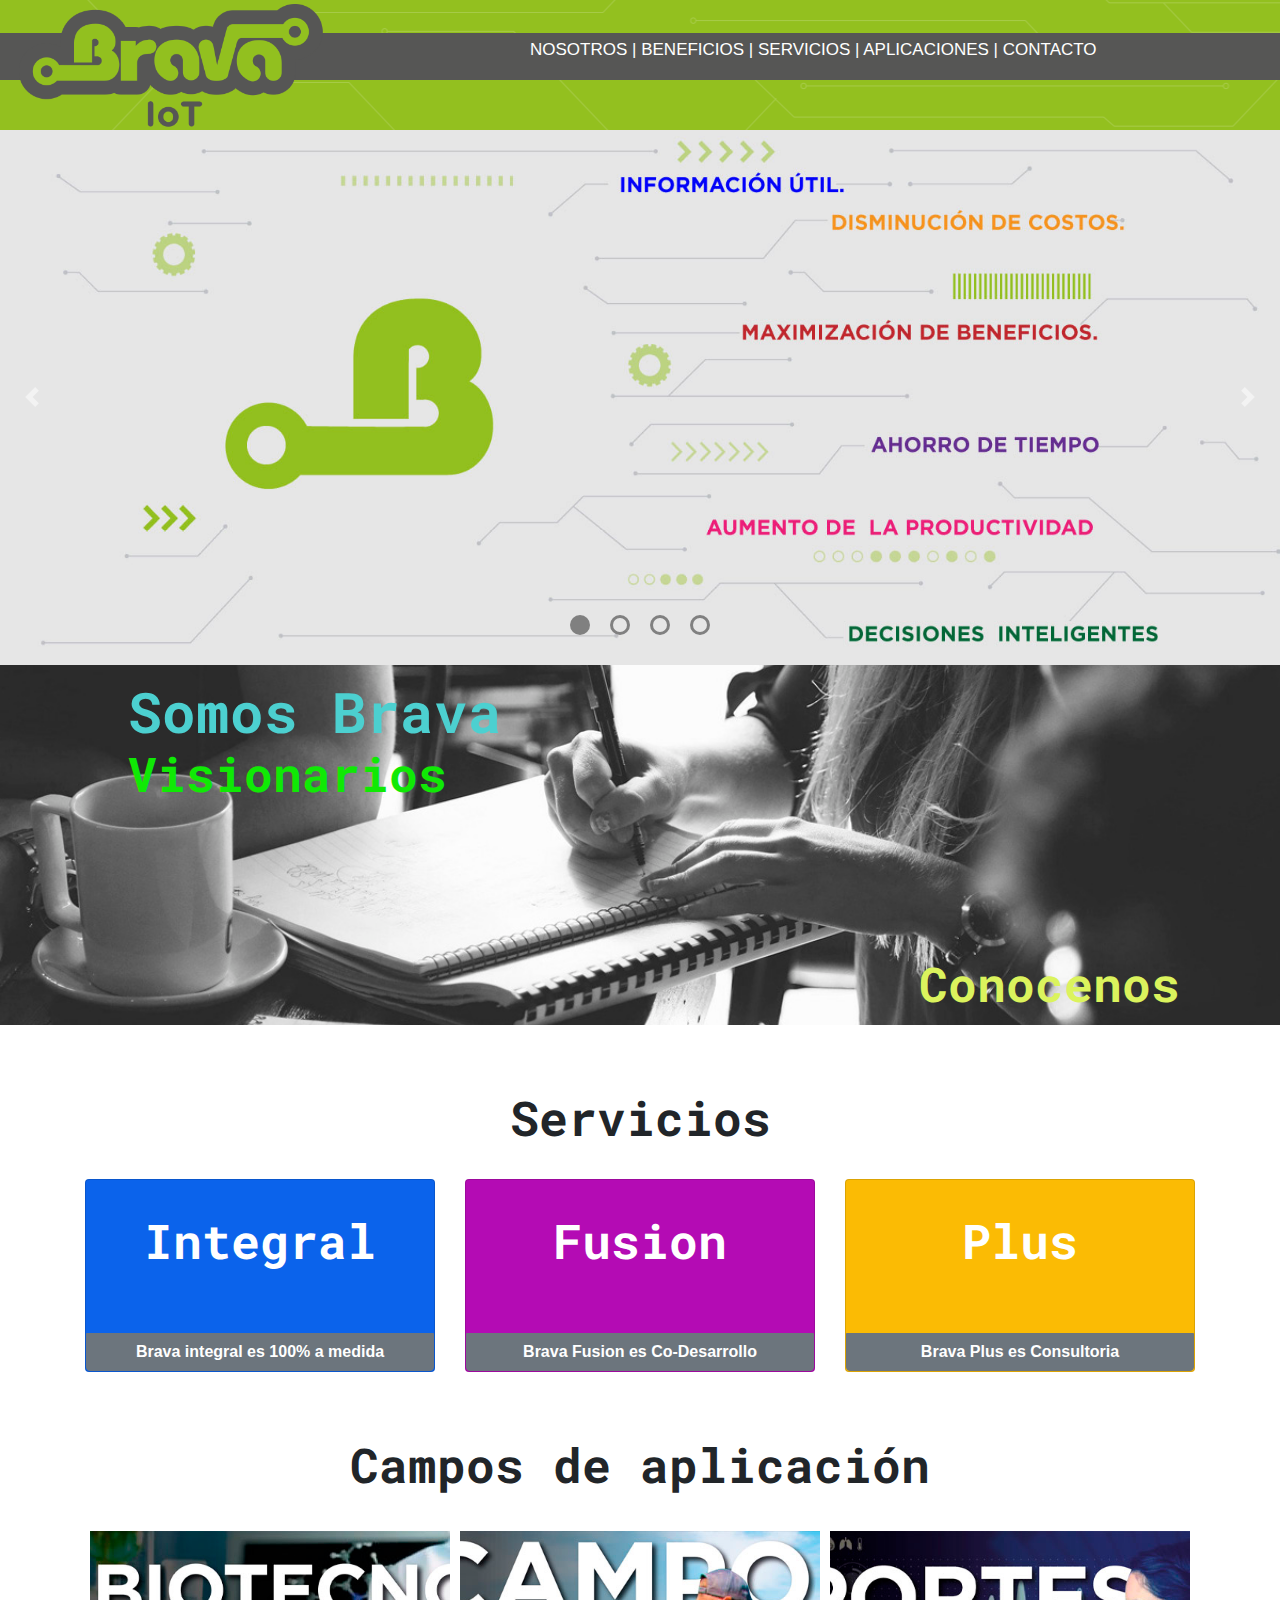
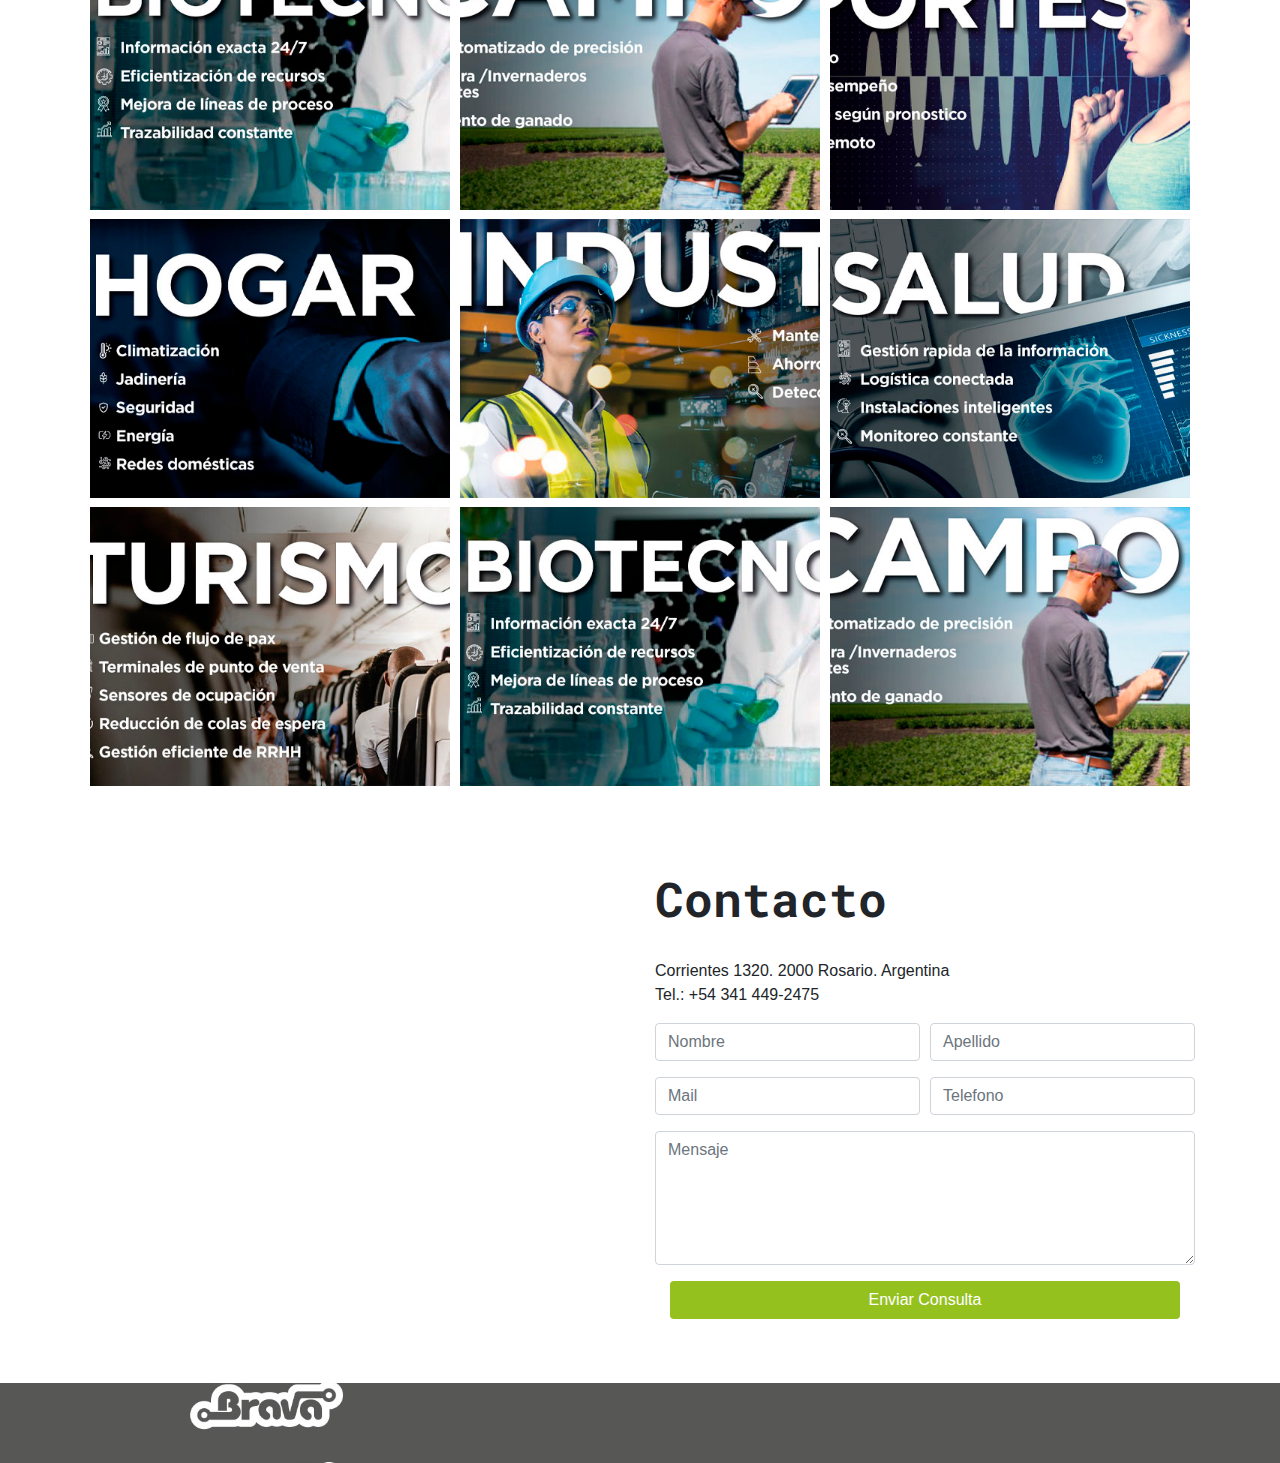
==== commit 79d50791: "Funcionalidad en campos de aplicación." ====
--- a/index.html
+++ b/index.html
@@ -269,35 +269,223 @@
             <h4 class="title" align="center">Campos de aplicación</h4>
             <div class="row no-gutters">
                 <div class="col-sm-12 col-md-4 col-lg-4 col-xl-4 col-aplicaciones">
-                    <img src="img/aplicacion/biotecnologia.jpg">
-                </div>
-                <div class="col-sm-12 col-md-4 col-lg-4 col-xl-4 col-aplicaciones">
-                    <img src="img/aplicacion/campo.jpg">
-                </div>
-                <div class="col-sm-12 col-md-4 col-lg-4 col-xl-4 col-aplicaciones">
-                    <img src="img/aplicacion/deportes.jpg">
+                    <div class="seccion-aplicaciones">
+                        <div class="img-seccion">
+                            <img src="img/aplicacion/biotecnologia.jpg">
+                        </div>
+
+                        <div class="text-section d-flex align-content-center flex-wrap">
+                            <ul>
+                                <li>
+                                    Información exacta 24/7
+                                </li>
+                                <li>
+                                    Eficientización de recursos
+                                </li>
+                                <li>
+                                    Mejora de líneas de proceso
+                                </li>
+                                <li>
+                                    Trazabilidad constante
+                                </li>
+                            </ul>
+                        </div>
+                    </div>
+                </div>
+                <div class="col-sm-12 col-md-4 col-lg-4 col-xl-4 col-aplicaciones">
+                    <div class="seccion-aplicaciones">
+                        <div class="img-seccion">
+                            <img src="img/aplicacion/campo.jpg">
+                        </div>
+
+                        <div class="text-section d-flex align-content-center flex-wrap">
+                            <ul>
+                                <li>
+                                    Riego automatizado
+                                </li>
+                                <li>
+                                    Agricultura/Inverbaderos inteligentes
+                                </li>
+                                <li>
+                                    Seguimiento de ganado
+                                </li>
+
+                            </ul>
+                        </div>
+                    </div>
+                </div>
+                <div class="col-sm-12 col-md-4 col-lg-4 col-xl-4 col-aplicaciones">
+                    <div class="seccion-aplicaciones">
+                        <div class="img-seccion">
+                            <img src="img/aplicacion/deportes.jpg">
+                        </div>
+
+                        <div class="text-section d-flex align-content-center flex-wrap">
+                            <ul>
+                                <li>
+                                    Control de acceso
+                                </li>
+                                <li>
+                                    Monitoreo de desempeño
+                                </li>
+                                <li>
+                                    Riesgo de estadio según pronostico
+                                </li>
+                                <li>
+                                    Mantenimiento remoto
+                                </li>
+                            </ul>
+                        </div>
+                    </div>
                 </div>
             </div>
             <div class="row no-gutters">
                 <div class="col-sm-12 col-md-4 col-lg-4 col-xl-4 col-aplicaciones">
-                    <img src="img/aplicacion/hogar.jpg">
-                </div>
-                <div class="col-sm-12 col-md-4 col-lg-4 col-xl-4 col-aplicaciones">
-                    <img src="img/aplicacion/industria.jpg">
-                </div>
-                <div class="col-sm-12 col-md-4 col-lg-4 col-xl-4 col-aplicaciones">
-                    <img src="img/aplicacion/salud.jpg">
+                    <div class="seccion-aplicaciones">
+                        <div class="img-seccion">
+                            <img src="img/aplicacion/hogar.jpg">
+                        </div>
+
+                        <div class="text-section d-flex align-content-center flex-wrap">
+                            <ul>
+                                <li>
+                                    Climatización
+                                </li>
+                                <li>
+                                    Jardinería
+                                </li>
+                                <li>
+                                    Seguridad
+                                </li>
+                                <li>
+                                    Energía
+                                </li>
+                                <li>
+                                    Redes domésticas
+                                </li>
+                            </ul>
+                        </div>
+                    </div>
+                </div>
+                <div class="col-sm-12 col-md-4 col-lg-4 col-xl-4 col-aplicaciones">
+                    <div class="seccion-aplicaciones">
+                        <div class="img-seccion">
+                            <img src="img/aplicacion/industria.jpg">
+                        </div>
+
+                        <div class="text-section d-flex align-content-center flex-wrap">
+                            <ul>
+                                <li>
+                                    Mantenimiento preventivo
+                                </li>
+                                <li>
+                                    Ahorro energético
+                                </li>
+                                <li>
+                                    Detección temprana de problemas
+                                </li>
+                            </ul>
+                        </div>
+                    </div>
+                </div>
+                <div class="col-sm-12 col-md-4 col-lg-4 col-xl-4 col-aplicaciones">
+                    <div class="seccion-aplicaciones">
+                        <div class="img-seccion">
+                            <img src="img/aplicacion/salud.jpg">
+                        </div>
+
+                        <div class="text-section d-flex align-content-center flex-wrap">
+                            <ul>
+                                <li>
+                                    Gestión rápida de la información
+                                </li>
+                                <li>
+                                    Logística conectada
+                                </li>
+                                <li>
+                                    Instalaciones inteligentes
+                                </li>
+                                <li>
+                                    Monitoreo constante
+                                </li>
+                            </ul>
+                        </div>
+                    </div>
                 </div>
             </div>
             <div class="row no-gutters">
                 <div class="col-sm-12 col-md-4 col-lg-4 col-xl-4 col-aplicaciones">
-                    <img src="img/aplicacion/turismo.jpg">
-                </div>
-                <div class="col-sm-12 col-md-4 col-lg-4 col-xl-4 col-aplicaciones">
-                    <img src="img/aplicacion/biotecnologia.jpg">
-                </div>
-                <div class="col-sm-12 col-md-4 col-lg-4 col-xl-4 col-aplicaciones">
-                    <img src="img/aplicacion/campo.jpg">
+                    <div class="seccion-aplicaciones">
+                        <div class="img-seccion">
+                            <img src="img/aplicacion/turismo.jpg">
+                        </div>
+
+                        <div class="text-section d-flex align-content-center flex-wrap">
+                            <ul>
+                                <li>
+                                    Gestión de flujo de pax
+                                </li>
+                                <li>
+                                    Terminales de punto de venta
+                                </li>
+                                <li>
+                                    Sensores de ocupación
+                                </li>
+                                <li>
+                                    Reducción de colas de espera
+                                </li>
+                                <li>
+                                    Gestión eficiente de RRHH
+                                </li>
+                            </ul>
+                        </div>
+                    </div>
+                </div>
+                <div class="col-sm-12 col-md-4 col-lg-4 col-xl-4 col-aplicaciones">
+                    <div class="seccion-aplicaciones">
+                        <div class="img-seccion">
+                            <img src="img/aplicacion/biotecnologia.jpg">
+                        </div>
+
+                        <div class="text-section d-flex align-content-center flex-wrap">
+                            <ul>
+                                <li>
+                                    Información exacta 24/7
+                                </li>
+                                <li>
+                                    Eficientización de recursos
+                                </li>
+                                <li>
+                                    Mejora de líneas de proceso
+                                </li>
+                                <li>
+                                    Trazabilidad constante
+                                </li>
+                            </ul>
+                        </div>
+                    </div>
+                </div>
+                <div class="col-sm-12 col-md-4 col-lg-4 col-xl-4 col-aplicaciones">
+                    <div class="seccion-aplicaciones">
+                        <div class="img-seccion">
+                            <img src="img/aplicacion/campo.jpg">
+                        </div>
+
+                        <div class="text-section d-flex align-content-center flex-wrap">
+                            <ul>
+                                <li>
+                                    Riego automatizado
+                                </li>
+                                <li>
+                                    Agricultura/Inverbaderos inteligentes
+                                </li>
+                                <li>
+                                    Seguimiento de ganado
+                                </li>
+
+                            </ul>
+                        </div>
+                    </div>
                 </div>
             </div>
         </div>
@@ -535,6 +723,15 @@
 
 		}
 		});
+
+        //para que seccion muestre la parte de texto
+        $("div.col-aplicaciones" ).mouseenter(function() {
+            $(this).find("div.img-seccion").addClass("hidden");
+        });
+        $( "div.col-aplicaciones" ).mouseleave(function() {
+            $(this).find("div.img-seccion").removeClass("hidden");
+        });
+
 </script>
 </body>
 </html>
--- a/css/general.css
+++ b/css/general.css
@@ -235,17 +235,49 @@
         width: 20px;
         height: 20px;
         border-radius: 100%;
-        border-color: #575756;
-        border-width: 2px;
+        border-color: grey;
+        border-width: 1px;
         border: solid;
         margin-right: 10px;
         margin-left: 10px;
         bottom: -50px;
-        
+    }
+    #container-brava .carousel-indicators li{
+        background-color: transparent;
+        border-color: grey;
     }
     .active{
-        background-color: #95C11F !important;
-    }
+        background-color: grey !important;
+        border: none !important;
+    }
+    .seccion-aplicaciones{
+        position: relative;
+        height: 100%;
+    }
+    .img-seccion{
+        position: absolute;
+        top: 0;
+        right: 0;
+        z-index: 1;
+    }
+    .text-section{
+        position: absolute;
+        top: 0;
+        right: 0;
+        z-index: 0;
+        background-color: #6c757d;
+        color:white;
+        width: 100%;
+        height: 100%;
+    }
+    .hidden{
+        display: none;
+    }
+    #aplicaciones .row{
+        height: 18rem;
+    }
+
+
 
     @media (min-width:768px) {
 
@@ -300,7 +332,7 @@
             padding: 2% 5%;
         }
         #servicios .carousel-indicators {
-            bottom: 1rem;
+            bottom: 7rem;
         }
         #servicios .card-title {
             margin-top: 5rem;
@@ -316,4 +348,18 @@
         #container-brava #servicios .carousel-indicators li{
             background-color: #6c757d;
         }
-    }+        #container-brava .indicadorCarrousel{
+            width: 10px;
+            height: 10px;
+            bottom: -78px;
+        }
+        #aplicaciones .row {
+            height: 11rem;
+        }
+
+    }
+    @media (max-width:576px){
+        #aplicaciones .row {
+            height: 48rem;
+        }
+    }
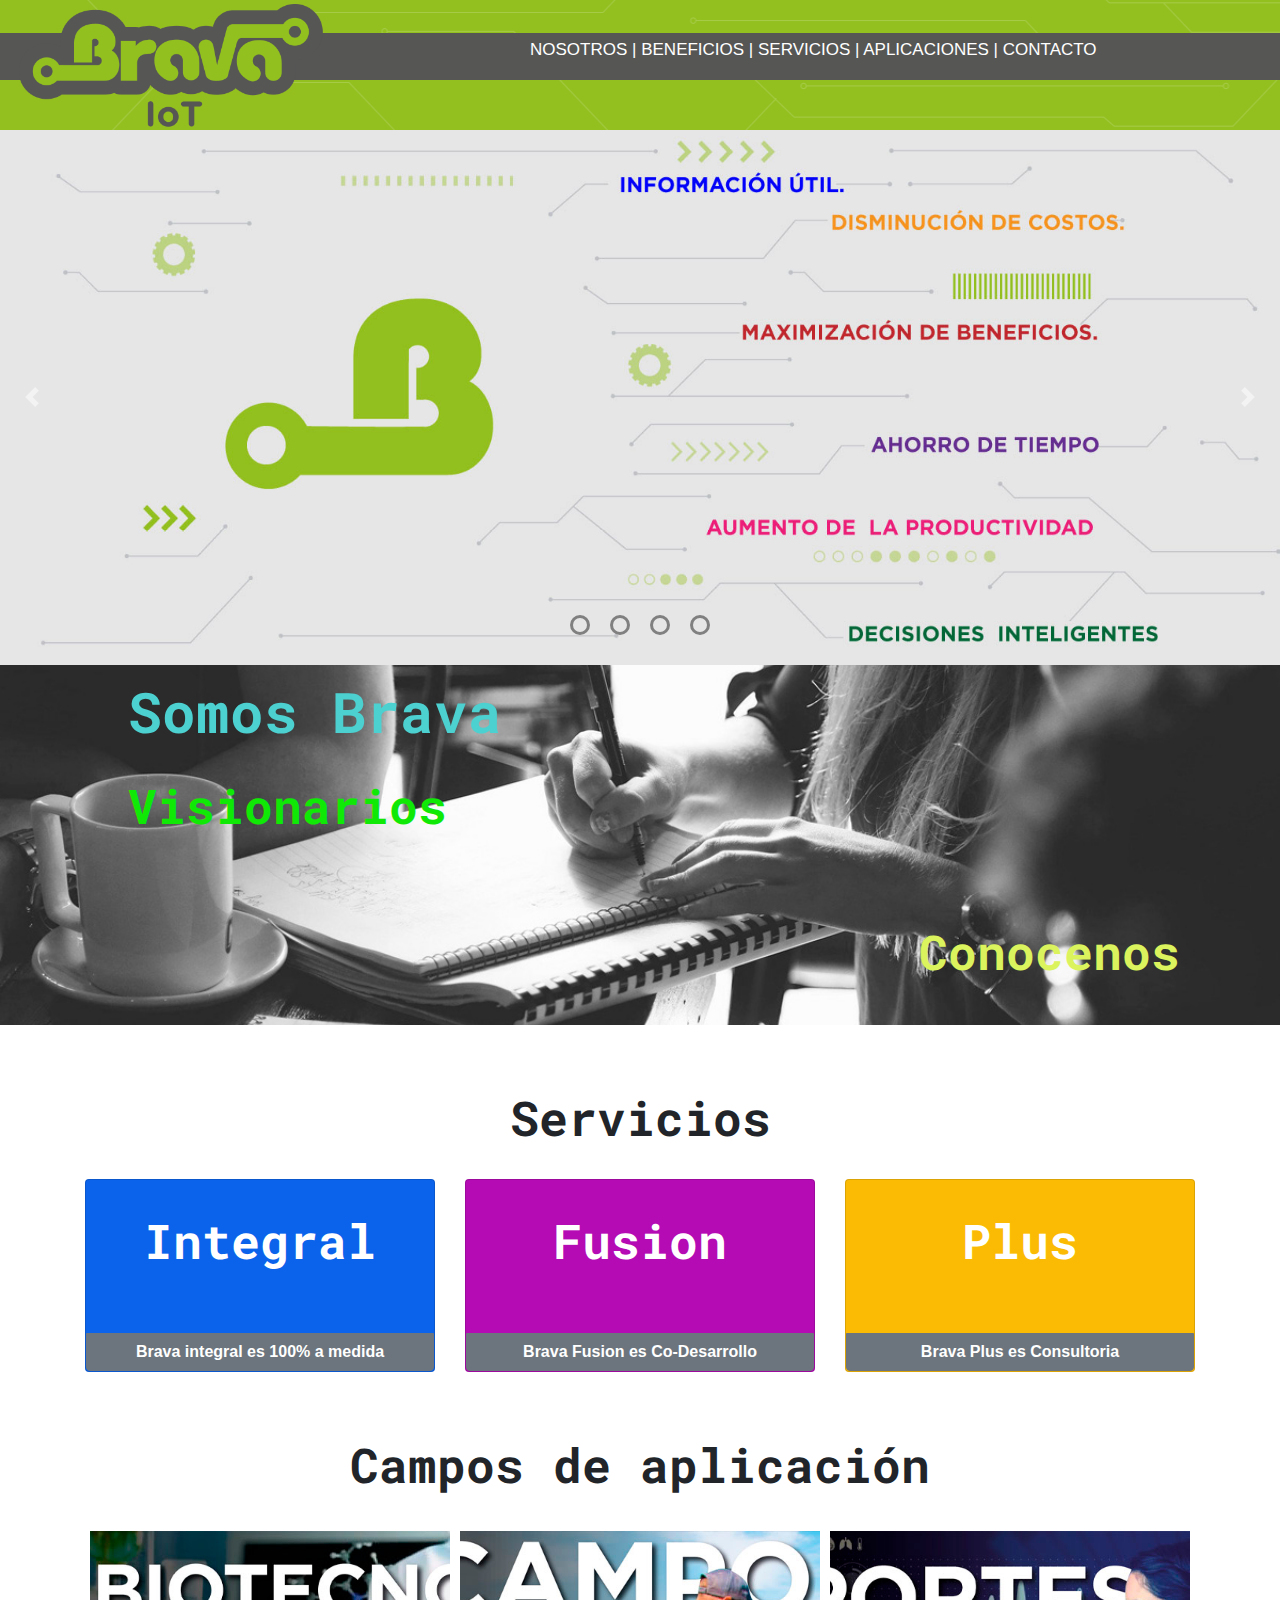
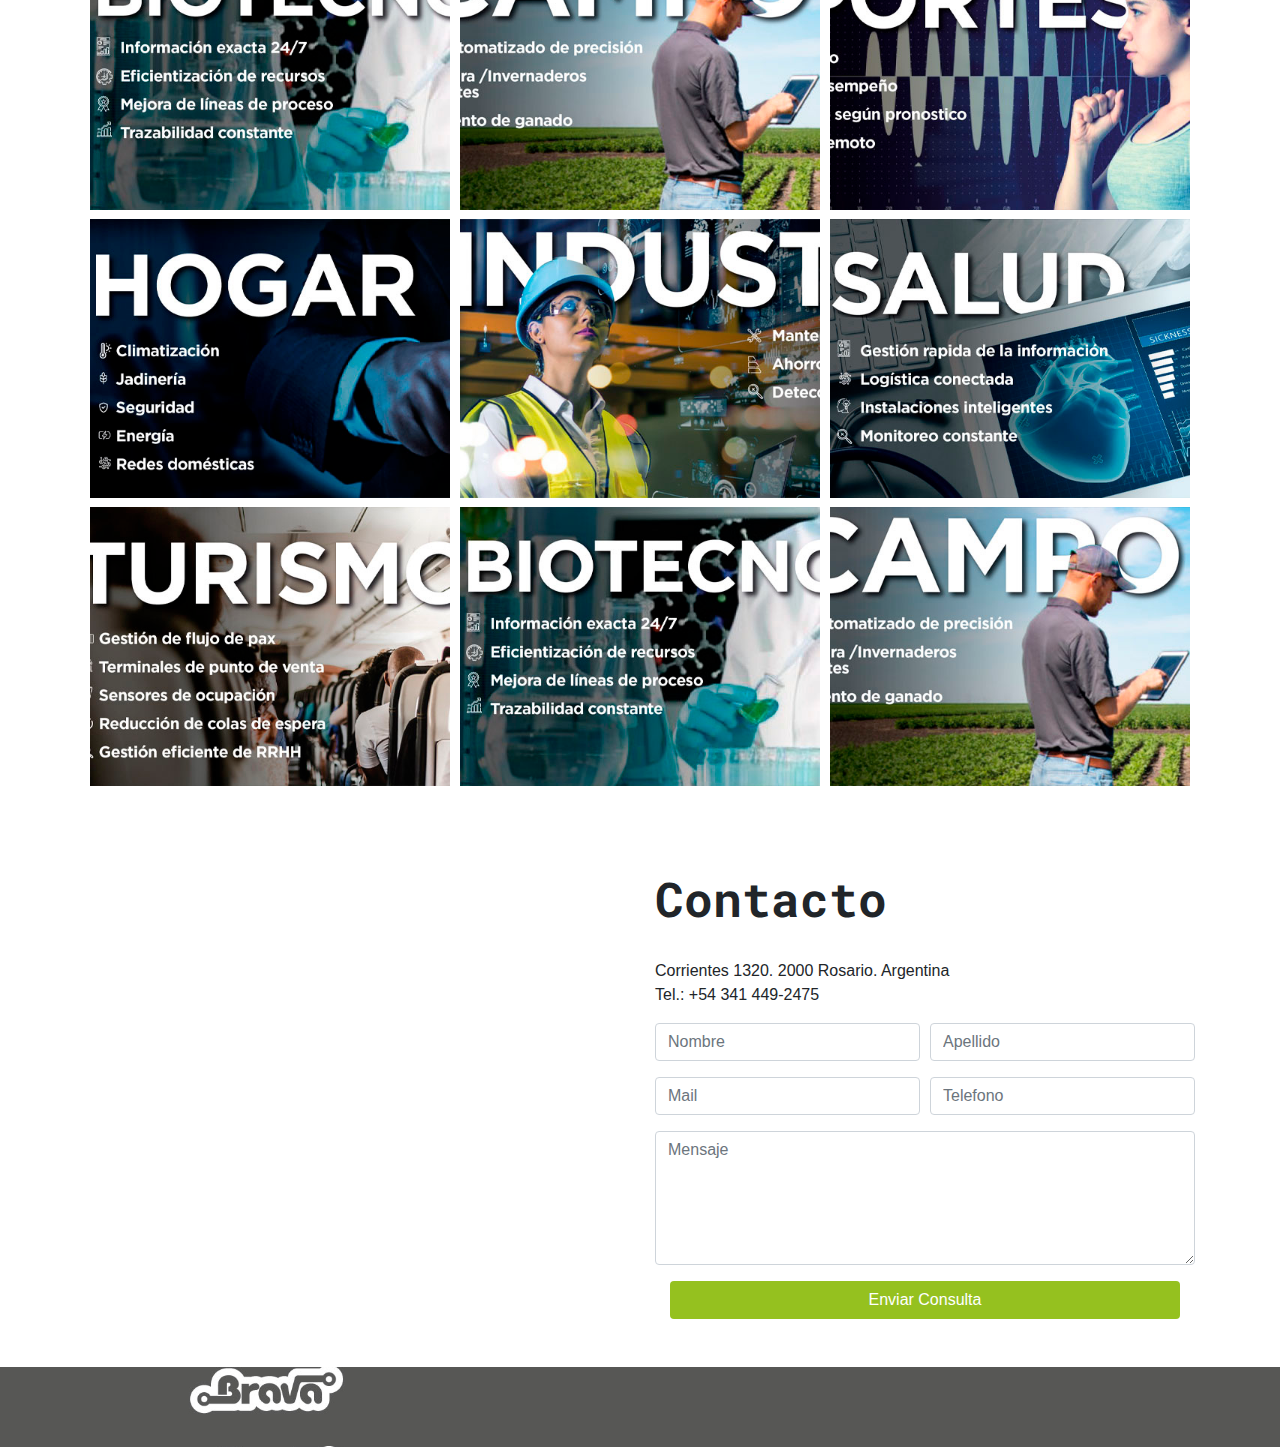
==== commit cf1c21c6: "Se agrego otra pag para nosotros, beneficios y servicios." ====
--- a/index.html
+++ b/index.html
@@ -100,70 +100,19 @@
                 <div class="row justify-content-between">
                 <div class="col-sm-12 col-md-12 col-lg-4 col-xl-6 align-self-start">
                         <h1 class="title brava">
-                            <a>Somos Brava</a>
+                            <a href="nosotros.html#servicios">Somos Brava</a>
                         </h1>
                     <h2 class="title visionarios">
-                        <a>Visionarios</a>
+                        <a href="nosotros.html#servicios">Visionarios</a>
                     </h2>
                 </div>
                 <div class="col-sm-12 col-md-12 col-lg-3 col-xl-3 align-self-end">
                     <h2 class="title conocenos">
-                        <a>Conocenos</a>
+                        <a href="nosotros.html#servicios">Conocenos</a>
                     </h2>
                 </div>
             </div>
         </div>
-
-
-
-        <!--<h4 align="center"><b>Nosotros</b></h4>
-        <div class="texto">
-            <p>Bienvenidos. Somos Brava IoT. Visionarios, profesionales, con un sólido respaldo y capaces de afrontar grandes retos. Los servicios de Brava IoT permiten a nuestros clientes potenciar el ciclo virtuoso de definir, medir, mejorar, y lograr retornos de inversión con base en la sensorización, la captura de datos, la monitorización a través de nuestra IoT (Internet de las cosas).</p>
-
-            <p> Queremos que las empresas que trabajan con nosotros sean cada vez más competitivas y capaces de afrontar los escenarios dinámicos de hoy en día. Utilizar la tecnología IoT implica transformar la empresa tradicional, en la industria 4.0. Con Brava IoT, es estar listo hoy para los desafíos de mañana.</p>
-
-            <p> Estamos presentes a través de nuestra plataforma IoT en los dispositivos, sensores, servicios en la nube, y datos que se generan en todo tipo de espacio ya sea desde una casa a una gran industria, desde un campo a una gran ciudad. Desarrollamos y ejecutamos soluciones para la generación de tecnologías, proyectos y servicios aplicados a la Industria 4.0, a la AgTech, FinTech, Turismo y seguridad entre otras áreas.</p>
-
-        </div>-->
-
-    </section>
-
-
-    <section >
-        
-        <!--<div id="beneficios" style="display: block;margin-left: auto;margin-right: auto;">
-        <div class="text-center">
-            <h4 align="center"><b>Beneficios</b></h4>
-        </div>
-            <div class="row " style="text-align: center;">
-                <div class="col-6 col-md-4">
-                    <img src="img/mejora-estrategia.png" class="imgBeneficios" >
-                    <p>Mejora la extragegia del negocio</p>
-                </div>
-                <div class="col-6 col-md-4 ">
-                    <img src="img/rapido-retorno-inversion.png" class="imgBeneficios" >
-                    <p>Rapido retorno de inversión</p>
-                </div>
-                <div class="col-6 col-md-4 ">
-                    <img src="img/Aumento-productividad.png" class="imgBeneficios" >
-                    <p>Aumento de la productividad</p>
-                </div>
-               
-                <div class="col-6 col-md-4 ">
-                    <img src="img/mayores-posibilidades.png"class="imgBeneficios" >
-                    <p>Mayores posibilidades de negocios</p>
-                </div>
-                <div class="col-6 col-md-4 ">
-                    <img src="img/costos.png" class="imgBeneficios" >
-                    <p>Reduccion de costos</p>
-                </div>
-                <div class="col-6 col-md-4 ">
-                    <img src="img/mejora-de-servicio.png"class="imgBeneficios">
-                    <p>Mejora de servicio al cliente</p>
-                </div>
-            </div>
-        </div>-->
-    </center>
     </section>
 
     <section id ="servicios" class="seccion">
@@ -577,7 +526,7 @@
     </section>
 
 </div>
-</br></br>
+
 <footer id="footer" >
     
 </footer>
--- a/css/general.css
+++ b/css/general.css
@@ -6,9 +6,9 @@
     body{
         font-family: Lato-Regular;
     }
-    a:hover{
+    /*a:hover{
         text-decoration: underline !important;
-    }
+    }*/
     a{
         cursor: pointer !important;
     }
@@ -42,17 +42,17 @@
     #nosotros h2{
         font-size: 3rem;
     }
-    #nosotros .conocenos{
+    #nosotros .conocenos a{
         color: var(--colorConocenos);
         text-align: right;
         margin-bottom: 0;
     }
-    #nosotros .brava{
-        color: var(--colorSomosBrava);
+    #nosotros .brava a {
+        color: var(--colorSomosBrava) !important;
         margin-bottom: 0;
     }
-    #nosotros .visionarios{
-        color: var(--colorVisionarios);
+    #nosotros .visionarios a{
+        color: var(--colorVisionarios)!important;
     }
 
     #nosotros .container-fluid{
@@ -127,6 +127,7 @@
         height: auto;
     }
     #footer{
+        margin-top: 2rem;
         background-image: url('../img/footer.jpg');
         /*background-repeat: no-repeat;*/
         background-position: top;
@@ -164,10 +165,10 @@
         color: #95C11F;
         text-decoration: none;
     }
-    .btnNoSeleccionado{
+    /*.btnNoSeleccionado{
         background-color: #575756 !important;
         color:black;
-    }
+    }*/
     /*.contenedor{
         max-width: 95% !important;
         margin-top: -20px;
@@ -246,10 +247,10 @@
         background-color: transparent;
         border-color: grey;
     }
-    .active{
+    /*.active{
         background-color: grey !important;
         border: none !important;
-    }
+    }*/
     .seccion-aplicaciones{
         position: relative;
         height: 100%;
@@ -277,6 +278,45 @@
         height: 18rem;
     }
 
+    #container-brava-1{
+        padding-right: 0;
+        padding-left: 0;
+        /*height: 70vh;*/
+    }
+    #container-brava-1 .row{
+        margin-top: 3rem;
+    }
+    .tab-content{
+        background: no-repeat padding-box #fff;
+        -webkit-box-shadow: 0 14px 30px #00000029;
+        box-shadow: 0 14px 30px #00000029;
+        border-radius: 5px;
+        padding: 2rem 3.5rem;
+    }
+    #beneficioss .col-ben{
+        margin: 1rem 0rem 2rem;
+    }
+    #container-brava-1 .nav-tabs .nav-item.show .nav-link,#container-brava-1  .nav-tabs .nav-link.active {
+        color: white;
+        background-color: var(--colorSomosBrava);
+        font-weight: bold;
+    }
+    #container-brava-1 .nav-tabs .nav-link {
+        border: 1px solid transparent;
+        border-top-left-radius: .25rem;
+        border-top-right-radius: .25rem;
+        border-bottom-left-radius: .25rem;
+        border-bottom-right-radius: .25rem;
+    }
+
+    #container-brava-1 .nav-link {
+        display: block;
+        padding: .5rem 1rem;
+    }
+    #container-brava-1 .nav-tabs {
+        border-bottom: none;
+    }
+
 
 
     @media (min-width:768px) {
@@ -362,4 +402,20 @@
         #aplicaciones .row {
             height: 48rem;
         }
-    }
+
+        #container-brava-1 .nav-tabs .nav-item.show .nav-link,#container-brava-1  .nav-tabs .nav-link.active {
+            color: #495057;
+            background-color: #fff;
+            border-color: #dee2e6 #dee2e6 #fff;
+        }
+        #container-brava-1 .nav-tabs .nav-link {
+            border: 1px solid transparent;
+            border-top-left-radius: .25rem;
+            border-top-right-radius: .25rem;
+        }
+
+        #container-brava-1 .nav-link {
+            display: block;
+            padding: .5rem 1rem;
+        }
+    }
